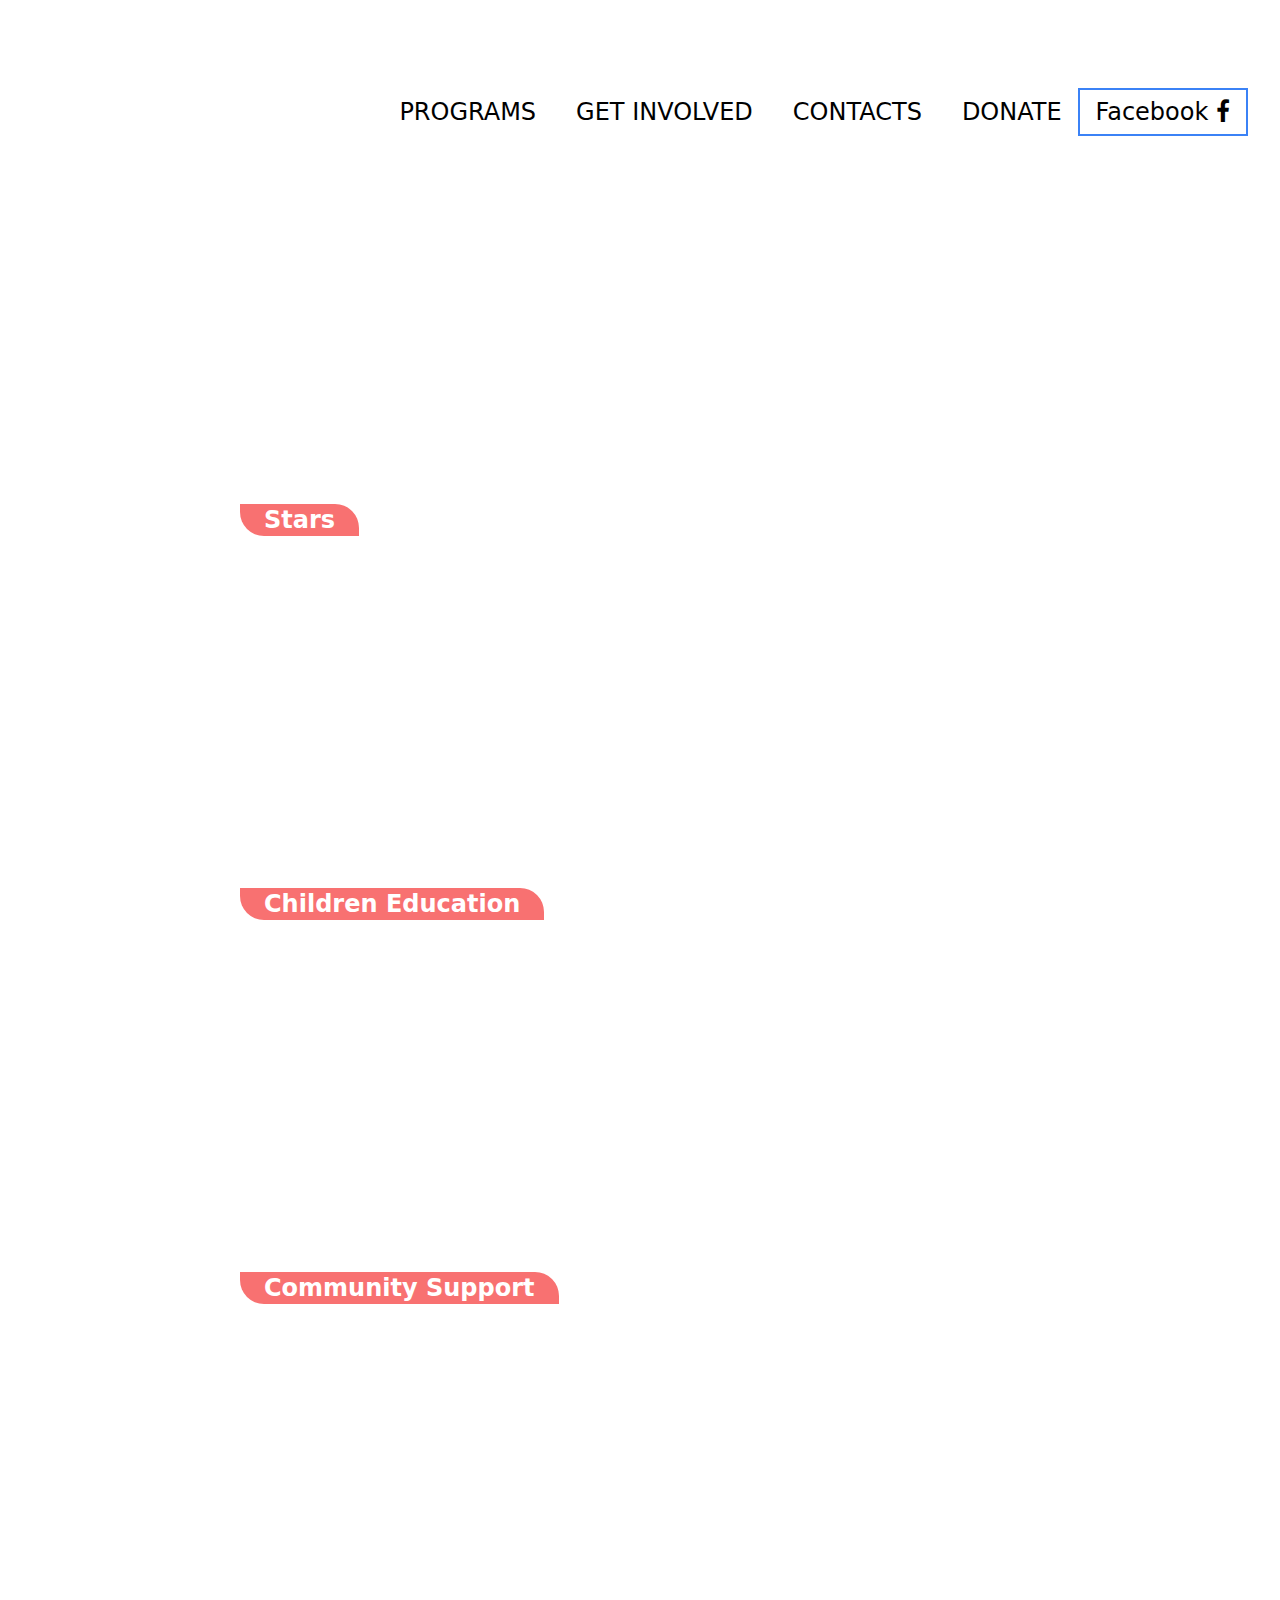
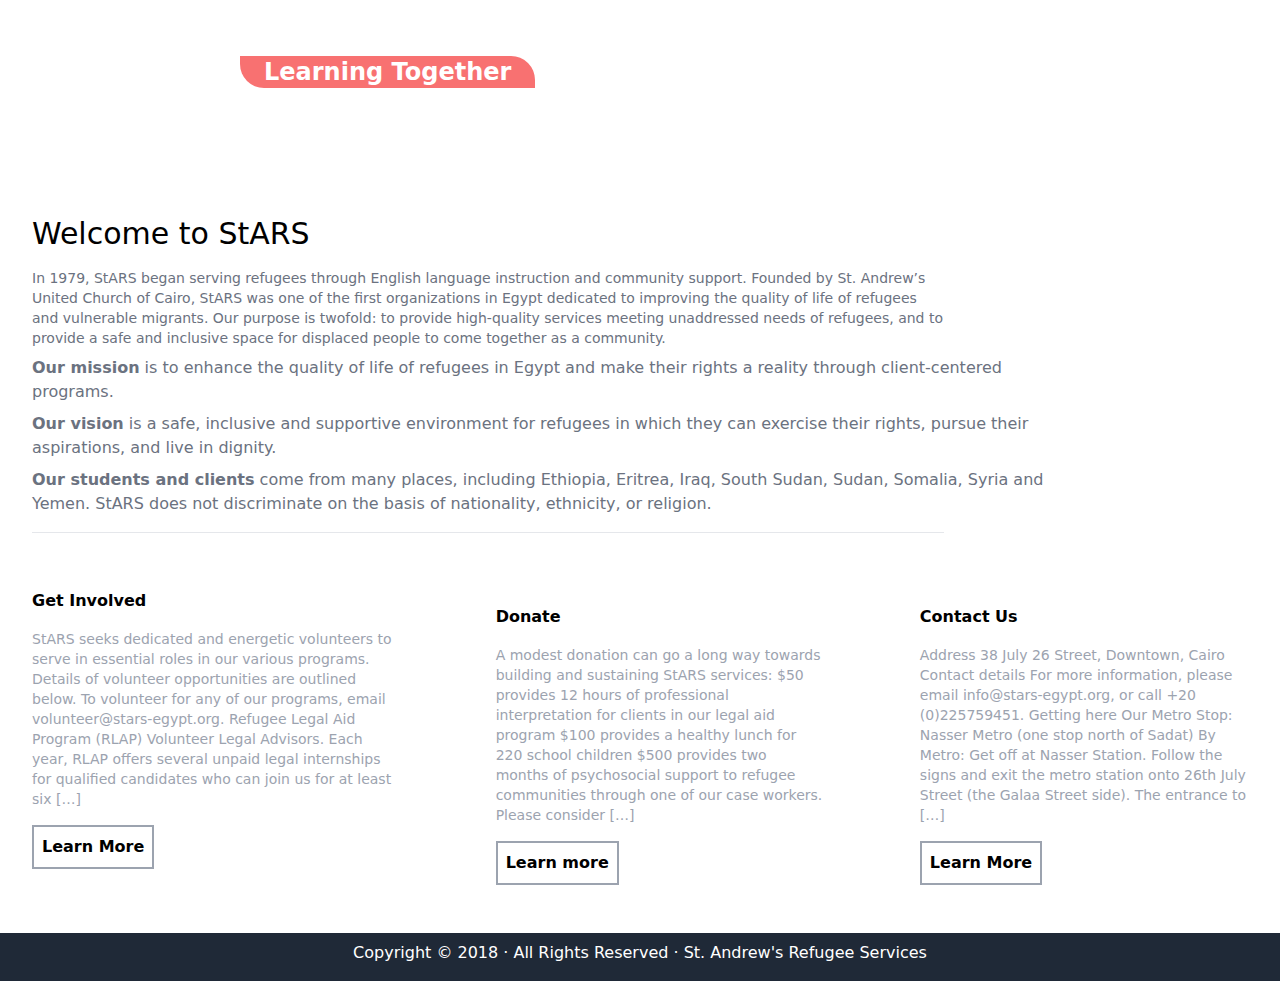
==== index.html @ f53cae38 "anotherone2" ====
<!doctype html>
    <html lang="en">
      <head>
        <meta charset="utf-8">
        <meta name="viewport" content="width=device-width, initial-scale=1.0">
        <link rel="stylesheet" type="text/css" href="/styles.css" />
        
        <script src="./index.js"></script>
        
        <title>StARS Egypt</title>
      </head>
      <body data-instant-intensity="all" class="primo-page">   
        
      <div class="block" id="block-etdwf">
        <div class="primo-component" id="component-etdwf">
          <div><div class="container mt-8 ">
    <div class="flex text-2xl">
    <img class="h-32" src="http://stars-egypt.org/wp-content/uploads/2017/05/stars-egypt-logo@2x.png" alt="">
        <div class="flex flex-col ml-auto pt-16 uppercase">
           <a href="">Programs</a> 
            <div class="invisible">
            <p class="hover:visible">
                hello
            </p>
            </div>
        </div>
           <div class="flex pt-16">
                <a href="" class="ml-10 uppercase">Get Involved</a>
                <a href="" class="ml-10 uppercase">Contacts</a>
                <a href="" class="ml-10 uppercase">Donate</a>
                <div class="" id="icons">
                <a class=" ml-4 border-2 px-4 py-2 border-blue-500 hover:bg-blue-500 hover:text-white" href="">Facebook 
              <i class="fa fa-facebook"></i>
              </a>
            </div>
            </div>
    </div>
</div>

<link rel="stylesheet" href="https://cdnjs.cloudflare.com/ajax/libs/font-awesome/4.7.0/css/font-awesome.min.css">
</div>
          
        </div>
        
      </div>
      
      <div class="block" id="block-lepad">
        <div class="primo-component" id="component-lepad">
          <div>
          <div class="text-white mx-12 my-12 rounded-3xl">
            <div class="container relative z-0 pt-2"> 
                <div class="glider">
                    <div class="w-auto">
                      <div class="flex relative">
                          <div class="w-10/12 h-96 bg-cover mx-16  bg-center mr-3" alt="" style="background-image: url(http://stars-egypt.org/wp-content/uploads/2017/05/Capture-1024x536.png);
                          border-radius: 1.5rem;">
                             <span class=" font-bold text-2xl bg-red-400 px-6  rounded-bl-3xl rounded-tr-3xl absolute top-72 left-40">Stars</span>
                          </div>
                          </div>
                  </div>
                    <div class="w-auto">
                      <div class="flex relative">
                          <div class="w-10/12 h-96 bg-cover mx-16  bg-center mr-3" alt="" style="background-image: url(http://stars-egypt.org/wp-content/uploads/2013/05/DSC_0095-1024x682.jpg);
                          border-radius: 1.5rem;">
                             <span class=" font-bold text-2xl bg-red-400 px-6  rounded-bl-3xl rounded-tr-3xl absolute top-72 left-40">Children Education</span>
                          </div>
                          </div>
                  </div>
                    <div class="w-auto">
                      <div class="flex relative">
                          <div class="w-10/12 h-96 bg-cover mx-16  bg-center mr-3" alt="" style="background-image: url(http://stars-egypt.org/wp-content/uploads/2013/05/DSC_0086-1024x682.jpg);
                          border-radius: 1.5rem;">
                             <span class=" font-bold text-2xl bg-red-400 px-6  rounded-bl-3xl rounded-tr-3xl absolute top-72 left-40">Community Support</span>
                          </div>
                          </div>
                  </div>
                    <div class="w-auto">
                      <div class="flex relative">
                          <div class="w-10/12 h-96 bg-cover mx-16  bg-center mr-3" alt="" style="background-image: url(http://stars-egypt.org/wp-content/uploads/2013/05/DSC_0145-1024x682.jpg);
                          border-radius: 1.5rem;">
                             <span class=" font-bold text-2xl bg-red-400 px-6  rounded-bl-3xl rounded-tr-3xl absolute top-72 left-40">Learning Together</span>
                          </div>
                          </div>
                  </div>
                  
                </div>
                <div class="flex container relatieve z-10">
                    <button aria-label="Next" class="next text-3xl absolute focus:outline-none bottom-32 right-64  text-white  transition-colors duration-200">
                    <i class=" fa fa-angle-right fa-2x animate-pulse"></i>
                    </button>
                    <button aria-label="Previous" class="prev focus:outline-none bottom-32 left-32 text-3xl text-white absolute  transition-colors duration-200">
                        <i class=" fa fa-angle-left fa-2x animate-pulse	"></i>
                    </button>
                </div>
            </div>
          </div>
          <link rel="stylesheet" href="https://cdnjs.cloudflare.com/ajax/libs/glider-js/1.7.3/glider.min.css" integrity="sha512-YM6sLXVMZqkCspZoZeIPGXrhD9wxlxEF7MzniuvegURqrTGV2xTfqq1v9FJnczH+5OGFl5V78RgHZGaK34ylVg==" crossorigin="anonymous" />
          <link rel="stylesheet" href="https://cdnjs.cloudflare.com/ajax/libs/font-awesome/4.7.0/css/font-awesome.min.css">
</div>
          <script type="module">
        const primo = {
          id: 'lepad',
          data: {"items":[{"image":{"alt":"","url":"http://stars-egypt.org/wp-content/uploads/2017/05/Capture-1024x536.png","size":null},"title":"Stars"},{"image":{"alt":"","url":"http://stars-egypt.org/wp-content/uploads/2013/05/DSC_0095-1024x682.jpg","size":null},"title":"Children Education"},{"image":{"alt":"","url":"http://stars-egypt.org/wp-content/uploads/2013/05/DSC_0086-1024x682.jpg","size":null},"title":"Community Support"},{"image":{"alt":"","url":"http://stars-egypt.org/wp-content/uploads/2013/05/DSC_0145-1024x682.jpg","size":null},"title":"Learning Together"}]},
          fields: [{"id":"cgift","key":"items","type":"repeater","label":"Itesm","value":[{"image":{"alt":"","url":"http://stars-egypt.org/wp-content/uploads/2017/05/Capture-1024x536.png","size":null},"title":"Stars"},{"image":{"alt":"","url":"http://stars-egypt.org/wp-content/uploads/2013/05/DSC_0095-1024x682.jpg","size":null},"title":"Children Education"},{"image":{"alt":"","url":"http://stars-egypt.org/wp-content/uploads/2013/05/DSC_0086-1024x682.jpg","size":null},"title":"Community Support"},{"image":{"alt":"","url":"http://stars-egypt.org/wp-content/uploads/2013/05/DSC_0145-1024x682.jpg","size":null},"title":"Learning Together"}],"fields":[{"id":"teixi","key":"image","type":"image","label":"images","value":""},{"id":"wlcau","key":"title","type":"text","label":"letitle","value":""}]}]
        }
        import Glider from 'https://cdn.skypack.dev/glider-js'

new Glider(document.querySelector('.glider'), {
  slidesToShow: 1,
  dots: '#dots',
  draggable: true,
  rewind: true,
  arrows: {
    prev: '.prev',
    next: '.next'
  }
});</script>
        </div>
        
      </div>
      
      <div class="block" id="block-ewwnh">
        <div class="primo-component" id="component-ewwnh">
          <div><div class="container pt-4 pb-6">
    <div class="">
        <h1 class="text-3xl">Welcome to StARS</h1>
    </div>
    <div class="w-9/12 pt-4">
        <p class="text-sm text-gray-500">In 1979, StARS began serving refugees through English language instruction and community support. Founded by St. Andrew’s United Church of Cairo, StARS was one of the first organizations in Egypt dedicated to improving the quality of life of refugees and vulnerable migrants. Our purpose is twofold: to provide high-quality services meeting unaddressed needs of refugees, and to provide a safe and inclusive space for displaced people to come together as a community.</p>
    </div>
    <div class="pt-2">
        <p class="text-gray-500 w-10/12"> <b>Our mission</b> is to enhance the quality of life of refugees in Egypt and make their rights a reality through client-centered programs. </p>
    </div>
    <div class="pt-2">
        <p class="text-gray-500 w-10/12"> <b>Our vision</b> is a safe, inclusive and supportive environment for refugees in which they can exercise their rights, pursue their aspirations, and live in dignity. </p>
    </div>
    <div class="pt-2">
        <p class="text-gray-500 w-10/12"> <b>Our students and clients</b> come from many places, including Ethiopia, Eritrea, Iraq, South Sudan, Sudan, Somalia, Syria and Yemen. StARS does not discriminate on the basis of nationality, ethnicity, or religion. </p>
    </div>
    <div class="pt-4">
            <hr class="w-9/12 ">
    </div>
</div></div>
          
        </div>
        
      </div>
      
      <div class="block" id="block-xamcc">
        <div class="primo-component" id="component-xamcc">
          <div><div class="container space-x-24 space-y-4 w-full pt-4 flex pb-12">
<div class="flex flex-col">
      <div class="">
        <img class="rounded-3xl" src="http://stars-egypt.org/wp-content/uploads/2013/05/DSC_0151-640x320.jpg" alt="">
    </div>
    <div class="py-4">
        <h2 class="font-bold">Get Involved</h2>
    </div>
    <div class="text-gray-400 text-sm">
        <p class=""><p>StARS seeks dedicated and energetic volunteers to serve in essential roles in our various programs. Details of volunteer opportunities are outlined below. To volunteer for any of our programs, email volunteer@stars-egypt.org. Refugee Legal Aid Program (RLAP) Volunteer Legal Advisors. Each year, RLAP offers several unpaid legal internships for qualified candidates who can join us for at least six […]</p></p>
    </div>
    <div class="pt-4">
            <button class="border-2 py-2 px-2 rounded-1xl border-gray-400 font-bold">Learn More</button>
    </div>
</div>
  
<div class="flex flex-col">
      <div class="">
        <img class="rounded-3xl" src="http://stars-egypt.org/wp-content/uploads/2013/05/DSC_0048-640x320.jpg" alt="">
    </div>
    <div class="py-4">
        <h2 class="font-bold">Donate</h2>
    </div>
    <div class="text-gray-400 text-sm">
        <p class=""><p>A modest donation can go a long way towards building and sustaining StARS services: $50 provides 12 hours of professional interpretation for clients in our legal aid program $100 provides a healthy lunch for 220 school children $500 provides two months of psychosocial support to refugee communities through one of our case workers. Please consider […]</p></p>
    </div>
    <div class="pt-4">
            <button class="border-2 py-2 px-2 rounded-1xl border-gray-400 font-bold">Learn more</button>
    </div>
</div>
  
<div class="flex flex-col">
      <div class="">
        <img class="rounded-3xl" src="http://stars-egypt.org/wp-content/uploads/2013/05/DSC_0145-640x320.jpg" alt="">
    </div>
    <div class="py-4">
        <h2 class="font-bold">Contact Us</h2>
    </div>
    <div class="text-gray-400 text-sm">
        <p class=""><p>Address 38 July 26 Street, Downtown, Cairo Contact details For more information, please email info@stars-egypt.org, or call +20 (0)225759451. Getting here Our Metro Stop: Nasser Metro (one stop north of Sadat) By Metro: Get off at Nasser Station. Follow the signs and exit the metro station onto 26th July Street (the Galaa Street side). The entrance to […]</p></p>
    </div>
    <div class="pt-4">
            <button class="border-2 py-2 px-2 rounded-1xl border-gray-400 font-bold">Learn More</button>
    </div>
</div>
  
</div></div>
          
        </div>
        
      </div>
      
      <div class="block" id="block-nuvec">
        <div class="primo-component" id="component-nuvec">
          <div><div class="bg-gray-800 w-full h-12">
    <p class="text-center text-white pt-2">Copyright © 2018 · All Rights Reserved · St. Andrew's Refugee Services</p>
</div></div>
          
        </div>
        
      </div>
      
        
        
        <script src="https://cdnjs.cloudflare.com/ajax/libs/instant.page/5.1.0/instantpage.js" integrity="sha256-DdSiNPR71ROAVMqT6NiHagLAtZv9EHeByYuVxygZM5g=" crossorigin="anonymous"></script>
      </body>
    </html>
---- styles.css ----
/*! tailwindcss v2.0.3 | MIT License | https://tailwindcss.com */

/*! modern-normalize v1.0.0 | MIT License | https://github.com/sindresorhus/modern-normalize */

/*
Document
========
*/

/**
Use a better box model (opinionated).
*/

*,
*::before,
*::after {
  box-sizing: border-box;
}

/**
Use a more readable tab size (opinionated).
*/

:root {
  -moz-tab-size: 4;
  -o-tab-size: 4;
     tab-size: 4;
}

/**
1. Correct the line height in all browsers.
2. Prevent adjustments of font size after orientation changes in iOS.
*/

html {
  line-height: 1.15; /* 1 */
  -webkit-text-size-adjust: 100%; /* 2 */
}

/*
Sections
========
*/

/**
Remove the margin in all browsers.
*/

body {
  margin: 0;
}

/**
Improve consistency of default fonts in all browsers. (https://github.com/sindresorhus/modern-normalize/issues/3)
*/

body {
  font-family:
		system-ui, -apple-system, Segoe UI, Roboto, Ubuntu, Cantarell, Noto Sans, sans-serif, 
		'Segoe UI',
		Roboto,
		Helvetica,
		Arial,
		sans-serif,
		'Apple Color Emoji',
		'Segoe UI Emoji';
}

/*
Grouping content
================
*/

/**
1. Add the correct height in Firefox.
2. Correct the inheritance of border color in Firefox. (https://bugzilla.mozilla.org/show_bug.cgi?id=190655)
*/

hr {
  height: 0; /* 1 */
  color: inherit; /* 2 */
}

/*
Text-level semantics
====================
*/

/**
Add the correct text decoration in Chrome, Edge, and Safari.
*/

abbr[title] {
  -webkit-text-decoration: underline dotted;
          text-decoration: underline dotted;
}

/**
Add the correct font weight in Edge and Safari.
*/

b,
strong {
  font-weight: bolder;
}

/**
1. Improve consistency of default fonts in all browsers. (https://github.com/sindresorhus/modern-normalize/issues/3)
2. Correct the odd 'em' font sizing in all browsers.
*/

code,
kbd,
samp,
pre {
  font-family:
		ui-monospace,
		SFMono-Regular,
		Consolas,
		'Liberation Mono',
		Menlo,
		monospace; /* 1 */
  font-size: 1em; /* 2 */
}

/**
Add the correct font size in all browsers.
*/

small {
  font-size: 80%;
}

/**
Prevent 'sub' and 'sup' elements from affecting the line height in all browsers.
*/

sub,
sup {
  font-size: 75%;
  line-height: 0;
  position: relative;
  vertical-align: baseline;
}

sub {
  bottom: -0.25em;
}

sup {
  top: -0.5em;
}

/*
Tabular data
============
*/

/**
1. Remove text indentation from table contents in Chrome and Safari. (https://bugs.chromium.org/p/chromium/issues/detail?id=999088, https://bugs.webkit.org/show_bug.cgi?id=201297)
2. Correct table border color inheritance in all Chrome and Safari. (https://bugs.chromium.org/p/chromium/issues/detail?id=935729, https://bugs.webkit.org/show_bug.cgi?id=195016)
*/

table {
  text-indent: 0; /* 1 */
  border-color: inherit; /* 2 */
}

/*
Forms
=====
*/

/**
1. Change the font styles in all browsers.
2. Remove the margin in Firefox and Safari.
*/

button,
input,
optgroup,
select,
textarea {
  font-family: inherit; /* 1 */
  font-size: 100%; /* 1 */
  line-height: 1.15; /* 1 */
  margin: 0; /* 2 */
}

/**
Remove the inheritance of text transform in Edge and Firefox.
1. Remove the inheritance of text transform in Firefox.
*/

button,
select { /* 1 */
  text-transform: none;
}

/**
Correct the inability to style clickable types in iOS and Safari.
*/

button {
  -webkit-appearance: button;
}

/**
Remove the inner border and padding in Firefox.
*/

/**
Restore the focus styles unset by the previous rule.
*/

/**
Remove the additional ':invalid' styles in Firefox.
See: https://github.com/mozilla/gecko-dev/blob/2f9eacd9d3d995c937b4251a5557d95d494c9be1/layout/style/res/forms.css#L728-L737
*/

/**
Remove the padding so developers are not caught out when they zero out 'fieldset' elements in all browsers.
*/

legend {
  padding: 0;
}

/**
Add the correct vertical alignment in Chrome and Firefox.
*/

progress {
  vertical-align: baseline;
}

/**
Correct the cursor style of increment and decrement buttons in Safari.
*/

/**
1. Correct the odd appearance in Chrome and Safari.
2. Correct the outline style in Safari.
*/

/**
Remove the inner padding in Chrome and Safari on macOS.
*/

/**
1. Correct the inability to style clickable types in iOS and Safari.
2. Change font properties to 'inherit' in Safari.
*/

/*
Interactive
===========
*/

/*
Add the correct display in Chrome and Safari.
*/

summary {
  display: list-item;
}

/**
 * Manually forked from SUIT CSS Base: https://github.com/suitcss/base
 * A thin layer on top of normalize.css that provides a starting point more
 * suitable for web applications.
 */

/**
 * Removes the default spacing and border for appropriate elements.
 */

blockquote,
dl,
dd,
h1,
h2,
h3,
h4,
h5,
h6,
hr,
figure,
p,
pre {
  margin: 0;
}

button {
  background-color: transparent;
  background-image: none;
}

/**
 * Work around a Firefox/IE bug where the transparent `button` background
 * results in a loss of the default `button` focus styles.
 */

button:focus {
  outline: 1px dotted;
  outline: 5px auto -webkit-focus-ring-color;
}

fieldset {
  margin: 0;
  padding: 0;
}

ol,
ul {
  list-style: none;
  margin: 0;
  padding: 0;
}

/**
 * Tailwind custom reset styles
 */

/**
 * 1. Use the user's configured `sans` font-family (with Tailwind's default
 *    sans-serif font stack as a fallback) as a sane default.
 * 2. Use Tailwind's default "normal" line-height so the user isn't forced
 *    to override it to ensure consistency even when using the default theme.
 */

html {
  font-family: ui-sans-serif, system-ui, -apple-system, Segoe UI, Roboto, Ubuntu, Cantarell, Noto Sans, sans-serif, BlinkMacSystemFont, "Segoe UI", Roboto, "Helvetica Neue", Arial, "Noto Sans", sans-serif, "Apple Color Emoji", "Segoe UI Emoji", "Segoe UI Symbol", "Noto Color Emoji"; /* 1 */
  line-height: 1.5; /* 2 */
}

/**
 * Inherit font-family and line-height from `html` so users can set them as
 * a class directly on the `html` element.
 */

body {
  font-family: inherit;
  line-height: inherit;
}

/**
 * 1. Prevent padding and border from affecting element width.
 *
 *    We used to set this in the html element and inherit from
 *    the parent element for everything else. This caused issues
 *    in shadow-dom-enhanced elements like <details> where the content
 *    is wrapped by a div with box-sizing set to `content-box`.
 *
 *    https://github.com/mozdevs/cssremedy/issues/4
 *
 *
 * 2. Allow adding a border to an element by just adding a border-width.
 *
 *    By default, the way the browser specifies that an element should have no
 *    border is by setting it's border-style to `none` in the user-agent
 *    stylesheet.
 *
 *    In order to easily add borders to elements by just setting the `border-width`
 *    property, we change the default border-style for all elements to `solid`, and
 *    use border-width to hide them instead. This way our `border` utilities only
 *    need to set the `border-width` property instead of the entire `border`
 *    shorthand, making our border utilities much more straightforward to compose.
 *
 *    https://github.com/tailwindcss/tailwindcss/pull/116
 */

*,
::before,
::after {
  box-sizing: border-box; /* 1 */
  border-width: 0; /* 2 */
  border-style: solid; /* 2 */
  border-color: #e5e7eb; /* 2 */
}

/*
 * Ensure horizontal rules are visible by default
 */

hr {
  border-top-width: 1px;
}

/**
 * Undo the `border-style: none` reset that Normalize applies to images so that
 * our `border-{width}` utilities have the expected effect.
 *
 * The Normalize reset is unnecessary for us since we default the border-width
 * to 0 on all elements.
 *
 * https://github.com/tailwindcss/tailwindcss/issues/362
 */

img {
  border-style: solid;
}

textarea {
  resize: vertical;
}

input::-moz-placeholder, textarea::-moz-placeholder {
  opacity: 1;
  color: #9ca3af;
}

input:-ms-input-placeholder, textarea:-ms-input-placeholder {
  opacity: 1;
  color: #9ca3af;
}

input::placeholder,
textarea::placeholder {
  opacity: 1;
  color: #9ca3af;
}

button {
  cursor: pointer;
}

table {
  border-collapse: collapse;
}

h1,
h2,
h3,
h4,
h5,
h6 {
  font-size: inherit;
  font-weight: inherit;
}

/**
 * Reset links to optimize for opt-in styling instead of
 * opt-out.
 */

a {
  color: inherit;
  text-decoration: inherit;
}

/**
 * Reset form element properties that are easy to forget to
 * style explicitly so you don't inadvertently introduce
 * styles that deviate from your design system. These styles
 * supplement a partial reset that is already applied by
 * normalize.css.
 */

button,
input,
optgroup,
select,
textarea {
  padding: 0;
  line-height: inherit;
  color: inherit;
}

/**
 * Use the configured 'mono' font family for elements that
 * are expected to be rendered with a monospace font, falling
 * back to the system monospace stack if there is no configured
 * 'mono' font family.
 */

pre,
code,
kbd,
samp {
  font-family: ui-monospace, SFMono-Regular, Menlo, Monaco, Consolas, "Liberation Mono", "Courier New", monospace;
}

/**
 * Make replaced elements `display: block` by default as that's
 * the behavior you want almost all of the time. Inspired by
 * CSS Remedy, with `svg` added as well.
 *
 * https://github.com/mozdevs/cssremedy/issues/14
 */

img,
svg,
video,
canvas,
audio,
iframe,
embed,
object {
  display: block;
  vertical-align: middle;
}

/**
 * Constrain images and videos to the parent width and preserve
 * their instrinsic aspect ratio.
 *
 * https://github.com/mozdevs/cssremedy/issues/14
 */

img,
video {
  max-width: 100%;
  height: auto;
}

.container {
  width: 100%;
  margin-right: auto;
  margin-left: auto;
  padding-right: 2rem;
  padding-left: 2rem;
}

@media (min-width: 640px) {
  .container {
    max-width: 640px;
  }
}

@media (min-width: 768px) {
  .container {
    max-width: 768px;
  }
}

@media (min-width: 1024px) {
  .container {
    max-width: 1024px;
  }
}

@media (min-width: 1280px) {
  .container {
    max-width: 1280px;
  }
}

@media (min-width: 1536px) {
  .container {
    max-width: 1536px;
  }
}

.space-y-4 > :not([hidden]) ~ :not([hidden]) {
  --tw-space-y-reverse: 0;
  margin-top: calc(1rem * calc(1 - var(--tw-space-y-reverse)));
  margin-bottom: calc(1rem * var(--tw-space-y-reverse));
}

.space-x-24 > :not([hidden]) ~ :not([hidden]) {
  --tw-space-x-reverse: 0;
  margin-right: calc(6rem * var(--tw-space-x-reverse));
  margin-left: calc(6rem * calc(1 - var(--tw-space-x-reverse)));
}

.bg-gray-800 {
  --tw-bg-opacity: 1;
  background-color: rgba(31, 41, 55, var(--tw-bg-opacity));
}

.bg-red-400 {
  --tw-bg-opacity: 1;
  background-color: rgba(248, 113, 113, var(--tw-bg-opacity));
}

.bg-red-700 {
  --tw-bg-opacity: 1;
  background-color: rgba(185, 28, 28, var(--tw-bg-opacity));
}

.hover\:bg-red-300:hover {
  --tw-bg-opacity: 1;
  background-color: rgba(252, 165, 165, var(--tw-bg-opacity));
}

.hover\:bg-blue-500:hover {
  --tw-bg-opacity: 1;
  background-color: rgba(59, 130, 246, var(--tw-bg-opacity));
}

.bg-center {
  background-position: center;
}

.bg-cover {
  background-size: cover;
}

.border-gray-400 {
  --tw-border-opacity: 1;
  border-color: rgba(156, 163, 175, var(--tw-border-opacity));
}

.border-red-300 {
  --tw-border-opacity: 1;
  border-color: rgba(252, 165, 165, var(--tw-border-opacity));
}

.border-blue-500 {
  --tw-border-opacity: 1;
  border-color: rgba(59, 130, 246, var(--tw-border-opacity));
}

.rounded-3xl {
  border-radius: 1.5rem;
}

.rounded-full {
  border-radius: 9999px;
}

.rounded-tr-3xl {
  border-top-right-radius: 1.5rem;
}

.rounded-bl-3xl {
  border-bottom-left-radius: 1.5rem;
}

.border-2 {
  border-width: 2px;
}

.flex {
  display: flex;
}

.table {
  display: table;
}

.flex-col {
  flex-direction: column;
}

.justify-end {
  justify-content: flex-end;
}

.font-medium {
  font-weight: 500;
}

.font-semibold {
  font-weight: 600;
}

.font-bold {
  font-weight: 700;
}

.h-6 {
  height: 1.5rem;
}

.h-12 {
  height: 3rem;
}

.h-32 {
  height: 8rem;
}

.h-96 {
  height: 24rem;
}

.text-xs {
  font-size: 0.75rem;
  line-height: 1rem;
}

.text-sm {
  font-size: 0.875rem;
  line-height: 1.25rem;
}

.text-xl {
  font-size: 1.25rem;
  line-height: 1.75rem;
}

.text-2xl {
  font-size: 1.5rem;
  line-height: 2rem;
}

.text-3xl {
  font-size: 1.875rem;
  line-height: 2.25rem;
}

.my-6 {
  margin-top: 1.5rem;
  margin-bottom: 1.5rem;
}

.my-12 {
  margin-top: 3rem;
  margin-bottom: 3rem;
}

.mx-12 {
  margin-left: 3rem;
  margin-right: 3rem;
}

.mx-16 {
  margin-left: 4rem;
  margin-right: 4rem;
}

.mr-3 {
  margin-right: 0.75rem;
}

.ml-4 {
  margin-left: 1rem;
}

.mt-8 {
  margin-top: 2rem;
}

.ml-10 {
  margin-left: 2.5rem;
}

.ml-auto {
  margin-left: auto;
}

.-mt-8 {
  margin-top: -2rem;
}

.object-cover {
  -o-object-fit: cover;
     object-fit: cover;
}

.object-center {
  -o-object-position: center;
     object-position: center;
}

.focus\:outline-none:focus {
  outline: 2px solid transparent;
  outline-offset: 2px;
}

.p-2 {
  padding: 0.5rem;
}

.py-2 {
  padding-top: 0.5rem;
  padding-bottom: 0.5rem;
}

.px-2 {
  padding-left: 0.5rem;
  padding-right: 0.5rem;
}

.py-4 {
  padding-top: 1rem;
  padding-bottom: 1rem;
}

.px-4 {
  padding-left: 1rem;
  padding-right: 1rem;
}

.px-6 {
  padding-left: 1.5rem;
  padding-right: 1.5rem;
}

.py-12 {
  padding-top: 3rem;
  padding-bottom: 3rem;
}

.pt-2 {
  padding-top: 0.5rem;
}

.pt-4 {
  padding-top: 1rem;
}

.pb-6 {
  padding-bottom: 1.5rem;
}

.pb-12 {
  padding-bottom: 3rem;
}

.pt-16 {
  padding-top: 4rem;
}

.absolute {
  position: absolute;
}

.relative {
  position: relative;
}

.bottom-32 {
  bottom: 8rem;
}

.left-32 {
  left: 8rem;
}

.left-40 {
  left: 10rem;
}

.right-64 {
  right: 16rem;
}

.top-72 {
  top: 18rem;
}

* {
  --tw-shadow: 0 0 rgba(0,0,0,0);
}

* {
  --tw-ring-inset: var(--tw-empty,/*!*/ /*!*/);
  --tw-ring-offset-width: 0px;
  --tw-ring-offset-color: #fff;
  --tw-ring-color: rgba(59, 130, 246, 0.5);
  --tw-ring-offset-shadow: 0 0 rgba(0,0,0,0);
  --tw-ring-shadow: 0 0 rgba(0,0,0,0);
}

.text-center {
  text-align: center;
}

.text-white {
  --tw-text-opacity: 1;
  color: rgba(255, 255, 255, var(--tw-text-opacity));
}

.text-gray-300 {
  --tw-text-opacity: 1;
  color: rgba(209, 213, 219, var(--tw-text-opacity));
}

.text-gray-400 {
  --tw-text-opacity: 1;
  color: rgba(156, 163, 175, var(--tw-text-opacity));
}

.text-gray-500 {
  --tw-text-opacity: 1;
  color: rgba(107, 114, 128, var(--tw-text-opacity));
}

.hover\:text-white:hover {
  --tw-text-opacity: 1;
  color: rgba(255, 255, 255, var(--tw-text-opacity));
}

.uppercase {
  text-transform: uppercase;
}

.invisible {
  visibility: hidden;
}

.w-6 {
  width: 1.5rem;
}

.w-12 {
  width: 3rem;
}

.w-auto {
  width: auto;
}

.w-9\/12 {
  width: 75%;
}

.w-10\/12 {
  width: 83.333333%;
}

.w-full {
  width: 100%;
}

.z-0 {
  z-index: 0;
}

.z-10 {
  z-index: 10;
}

.transition-colors {
  transition-property: background-color, border-color, color, fill, stroke;
  transition-timing-function: cubic-bezier(0.4, 0, 0.2, 1);
  transition-duration: 150ms;
}

.duration-200 {
  transition-duration: 200ms;
}

@-webkit-keyframes spin {
  to {
    transform: rotate(360deg);
  }
}

@keyframes spin {
  to {
    transform: rotate(360deg);
  }
}

@-webkit-keyframes ping {
  75%, 100% {
    transform: scale(2);
    opacity: 0;
  }
}

@keyframes ping {
  75%, 100% {
    transform: scale(2);
    opacity: 0;
  }
}

@-webkit-keyframes pulse {
  50% {
    opacity: .5;
  }
}

@keyframes pulse {
  50% {
    opacity: .5;
  }
}

@-webkit-keyframes bounce {
  0%, 100% {
    transform: translateY(-25%);
    -webkit-animation-timing-function: cubic-bezier(0.8,0,1,1);
            animation-timing-function: cubic-bezier(0.8,0,1,1);
  }

  50% {
    transform: none;
    -webkit-animation-timing-function: cubic-bezier(0,0,0.2,1);
            animation-timing-function: cubic-bezier(0,0,0.2,1);
  }
}

@keyframes bounce {
  0%, 100% {
    transform: translateY(-25%);
    -webkit-animation-timing-function: cubic-bezier(0.8,0,1,1);
            animation-timing-function: cubic-bezier(0.8,0,1,1);
  }

  50% {
    transform: none;
    -webkit-animation-timing-function: cubic-bezier(0,0,0.2,1);
            animation-timing-function: cubic-bezier(0,0,0.2,1);
  }
}

.animate-pulse {
  -webkit-animation: pulse 2s cubic-bezier(0.4, 0, 0.6, 1) infinite;
          animation: pulse 2s cubic-bezier(0.4, 0, 0.6, 1) infinite;
}

/* Default content styles */

.primo-copy {
  width: 100%;
  margin-right: auto;
  margin-left: auto;
  padding-right: 2rem;
  padding-left: 2rem
}

@media (min-width: 640px) {
  .primo-copy {
    max-width: 640px;
  }
}

@media (min-width: 768px) {
  .primo-copy {
    max-width: 768px;
  }
}

@media (min-width: 1024px) {
  .primo-copy {
    max-width: 1024px;
  }
}

@media (min-width: 1280px) {
  .primo-copy {
    max-width: 1280px;
  }
}

@media (min-width: 1536px) {
  .primo-copy {
    max-width: 1536px;
  }
}

.primo-copy {
  font-size: 1.125rem;
  line-height: 1.75rem;
  --tw-text-opacity: 1;
  color: rgba(55, 65, 81, var(--tw-text-opacity));
}

.primo-copy h1 {
    font-weight: 500;
    font-size: 1.875rem;
    line-height: 2.25rem;
  }

.primo-copy h2 {
    font-weight: 500;
    font-size: 1.5rem;
    line-height: 2rem;
  }

.primo-copy ol {
    list-style-type: decimal;
  }

.primo-copy ul {
    list-style-position: inside;
    list-style-type: disc;
  }

.primo-copy ul p {
      display: inline;
    }

.primo-copy ol {
    list-style-position: inside;
    list-style-type: decimal;
  }

.primo-copy a {
    --tw-text-opacity: 1;
    color: rgba(37, 99, 235, var(--tw-text-opacity));
    text-decoration: underline;
  }

.primo-copy blockquote {
    padding: 1.5rem;
    --tw-shadow: 0 4px 6px -1px rgba(0, 0, 0, 0.1), 0 2px 4px -1px rgba(0, 0, 0, 0.06);
    box-shadow: 0 0 rgba(0,0,0,0), 0 0 rgba(0,0,0,0), var(--tw-shadow);
    box-shadow: var(--tw-ring-offset-shadow, 0 0 rgba(0,0,0,0)), var(--tw-ring-shadow, 0 0 rgba(0,0,0,0)), var(--tw-shadow);
  }

.primo-copy mark {
    --tw-bg-opacity: 1;
    background-color: rgba(253, 230, 138, var(--tw-bg-opacity));
    --tw-text-opacity: 1;
    color: rgba(17, 24, 39, var(--tw-text-opacity));
  }

@media (min-width: 1024px) {
    .primo-copy h1 {
      font-size: 3rem;
      line-height: 1;
    }

    .primo-copy h2 {
      font-size: 2.25rem;
      line-height: 2.5rem;
    }
  }

@media (min-width: 640px) {
}

@media (min-width: 768px) {
}

@media (min-width: 1024px) {
}

@media (min-width: 1280px) {
}

@media (min-width: 1536px) {
}
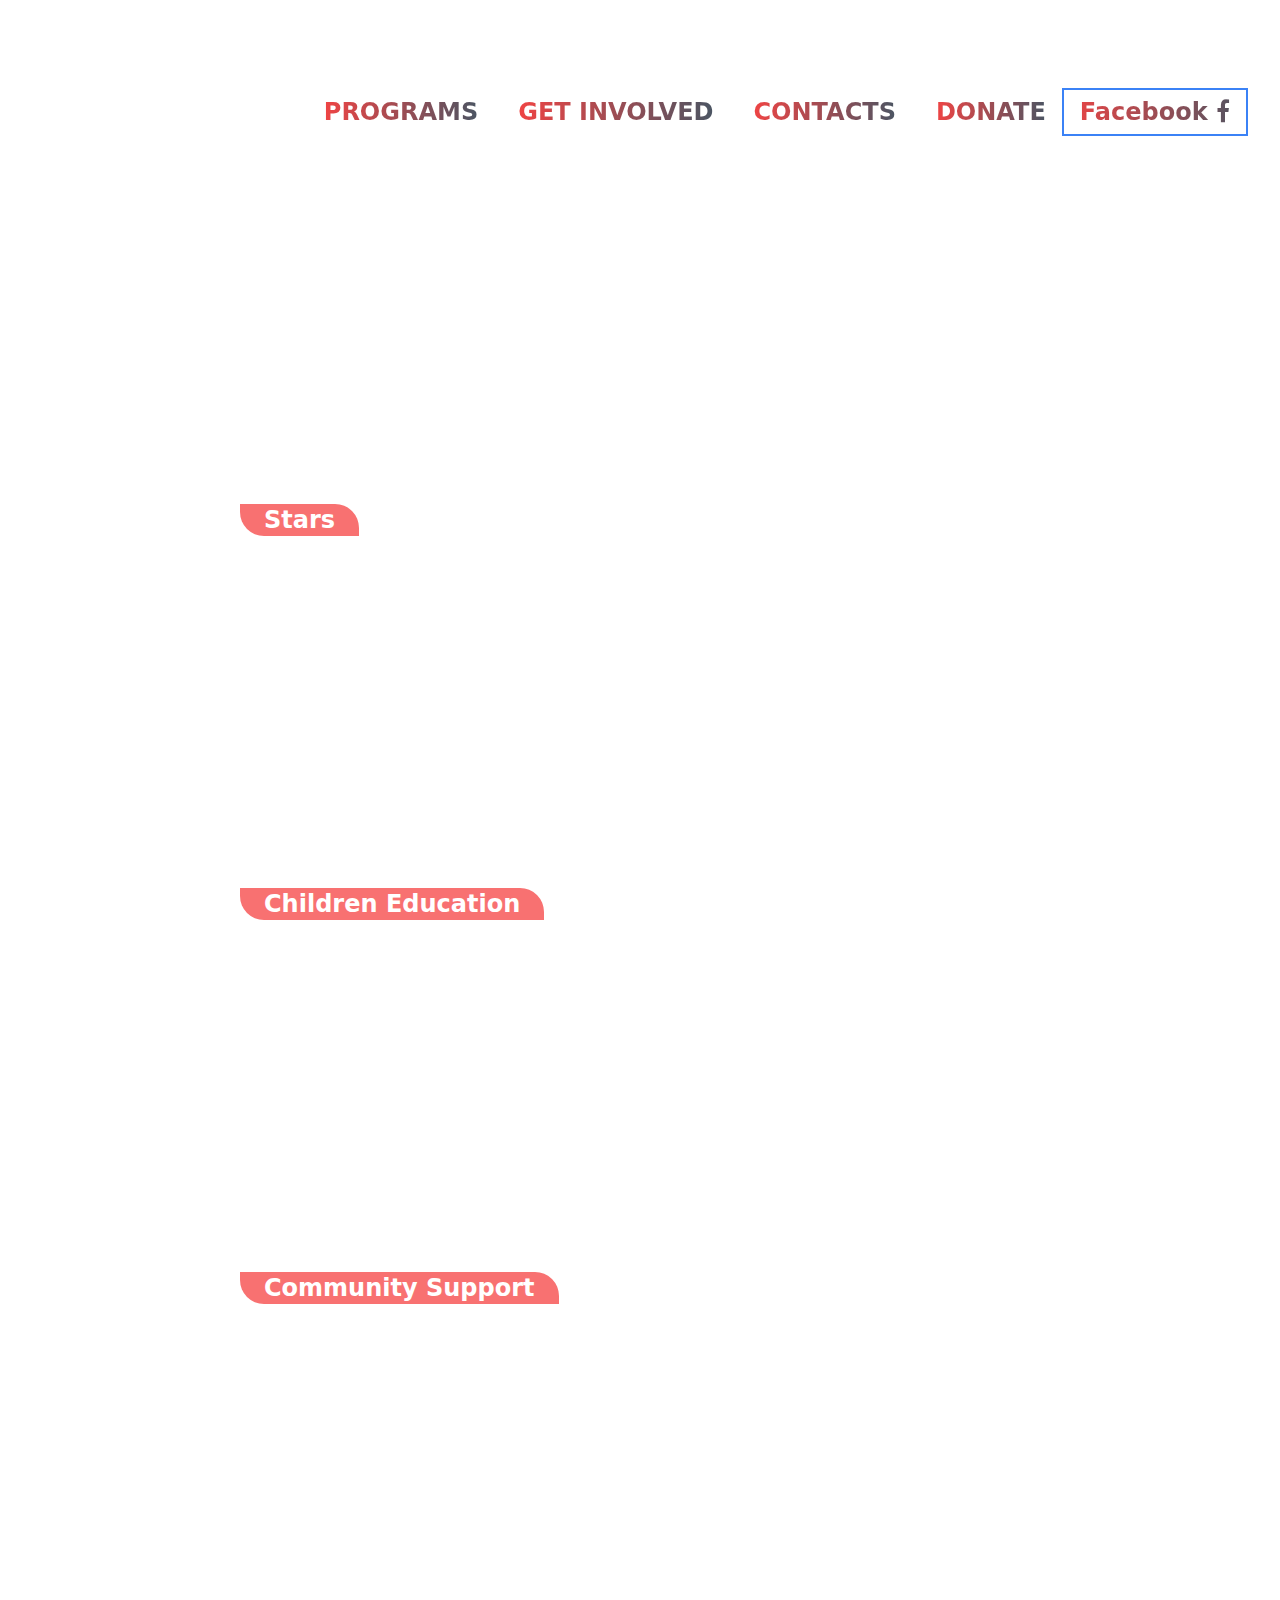
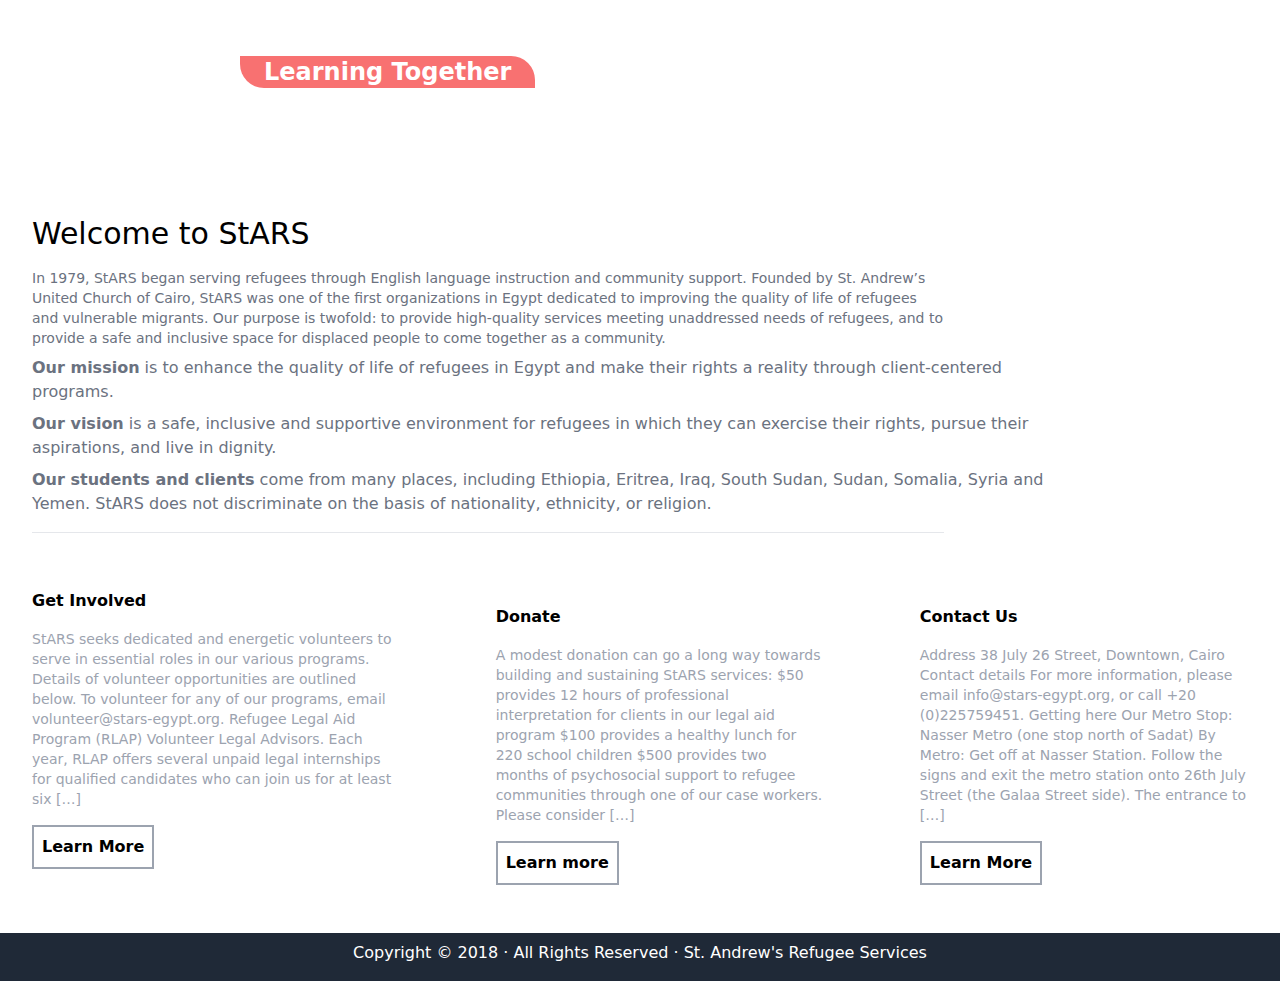
==== commit 69ef7ba2: "small design changes" ====
--- a/index.html
+++ b/index.html
@@ -17,20 +17,21 @@
           <div><div class="container mt-8 ">
     <div class="flex text-2xl">
     <img class="h-32" src="http://stars-egypt.org/wp-content/uploads/2017/05/stars-egypt-logo@2x.png" alt="">
-        <div class="flex flex-col ml-auto pt-16 uppercase">
-           <a href="">Programs</a> 
-            <div class="invisible">
-            <p class="hover:visible">
-                hello
-            </p>
-            </div>
+        <div class="flex flex-col ml-auto pt-16 uppercase dropdown">
+           <a href="" class="bg-clip-text text-transparent bg-gradient-to-r from-red-500 to-gray-600 font-semibold">Programs</a> 
+            <ul class="dropdown-content">
+            <li class="flex "> Education</li>
+            <li class="flex "> Psycho-social Services</li>
+            <li class="flex "> Legal Aid</li>
+            <li class="flex "> Community Outreach</li>
+            </ul>
         </div>
            <div class="flex pt-16">
-                <a href="" class="ml-10 uppercase">Get Involved</a>
-                <a href="" class="ml-10 uppercase">Contacts</a>
-                <a href="" class="ml-10 uppercase">Donate</a>
+                <a href="" class="bg-clip-text text-transparent bg-gradient-to-r from-red-500 to-gray-600 font-semibold ml-10 uppercase">Get Involved</a>
+                <a href="" class="bg-clip-text text-transparent bg-gradient-to-r from-red-500 to-gray-600 font-semibold ml-10 uppercase">Contacts</a>
+                <a href="" class="bg-clip-text text-transparent bg-gradient-to-r from-red-500 to-gray-600 font-semibold ml-10 uppercase">Donate</a>
                 <div class="" id="icons">
-                <a class=" ml-4 border-2 px-4 py-2 border-blue-500 hover:bg-blue-500 hover:text-white" href="">Facebook 
+                <a class=" ml-4 bg-clip-text text-transparent bg-gradient-to-r from-red-500 to-gray-600 font-semibold border-2 px-4 py-2 border-blue-500 hover:bg-blue-500 hover:text-white" href="">Facebook 
               <i class="fa fa-facebook"></i>
               </a>
             </div>
@@ -42,7 +43,22 @@
 </div>
           
         </div>
-        
+        <style type="text/css">#component-etdwf .dropdown {
+    position: relative;
+    display: inline-block;
+  }
+  #component-etdwf .dropdown-content {
+    display: none;
+    position: absolute;
+    background-color: #f9f9f9;
+    width:16rem;
+    box-shadow: 0px 8px 16px 0px rgba(0,0,0,0.2);
+    padding: 12px 16px;
+    z-index: 1;
+  }
+  #component-etdwf .dropdown:hover .dropdown-content {
+    display: block;
+  }</style>
       </div>
       
       <div class="block" id="block-lepad">
--- a/styles.css
+++ b/styles.css
@@ -564,6 +564,11 @@
   margin-left: calc(6rem * calc(1 - var(--tw-space-x-reverse)));
 }
 
+.bg-clip-text {
+  -webkit-background-clip: text;
+          background-clip: text;
+}
+
 .bg-gray-800 {
   --tw-bg-opacity: 1;
   background-color: rgba(31, 41, 55, var(--tw-bg-opacity));
@@ -587,6 +592,19 @@
 .hover\:bg-blue-500:hover {
   --tw-bg-opacity: 1;
   background-color: rgba(59, 130, 246, var(--tw-bg-opacity));
+}
+
+.bg-gradient-to-r {
+  background-image: linear-gradient(to right, var(--tw-gradient-stops));
+}
+
+.from-red-500 {
+  --tw-gradient-from: #ef4444;
+  --tw-gradient-stops: var(--tw-gradient-from), var(--tw-gradient-to, rgba(239, 68, 68, 0));
+}
+
+.to-gray-600 {
+  --tw-gradient-to: #4b5563;
 }
 
 .bg-center {
@@ -859,6 +877,10 @@
   text-align: center;
 }
 
+.text-transparent {
+  color: transparent;
+}
+
 .text-white {
   --tw-text-opacity: 1;
   color: rgba(255, 255, 255, var(--tw-text-opacity));
@@ -886,10 +908,6 @@
 
 .uppercase {
   text-transform: uppercase;
-}
-
-.invisible {
-  visibility: hidden;
 }
 
 .w-6 {
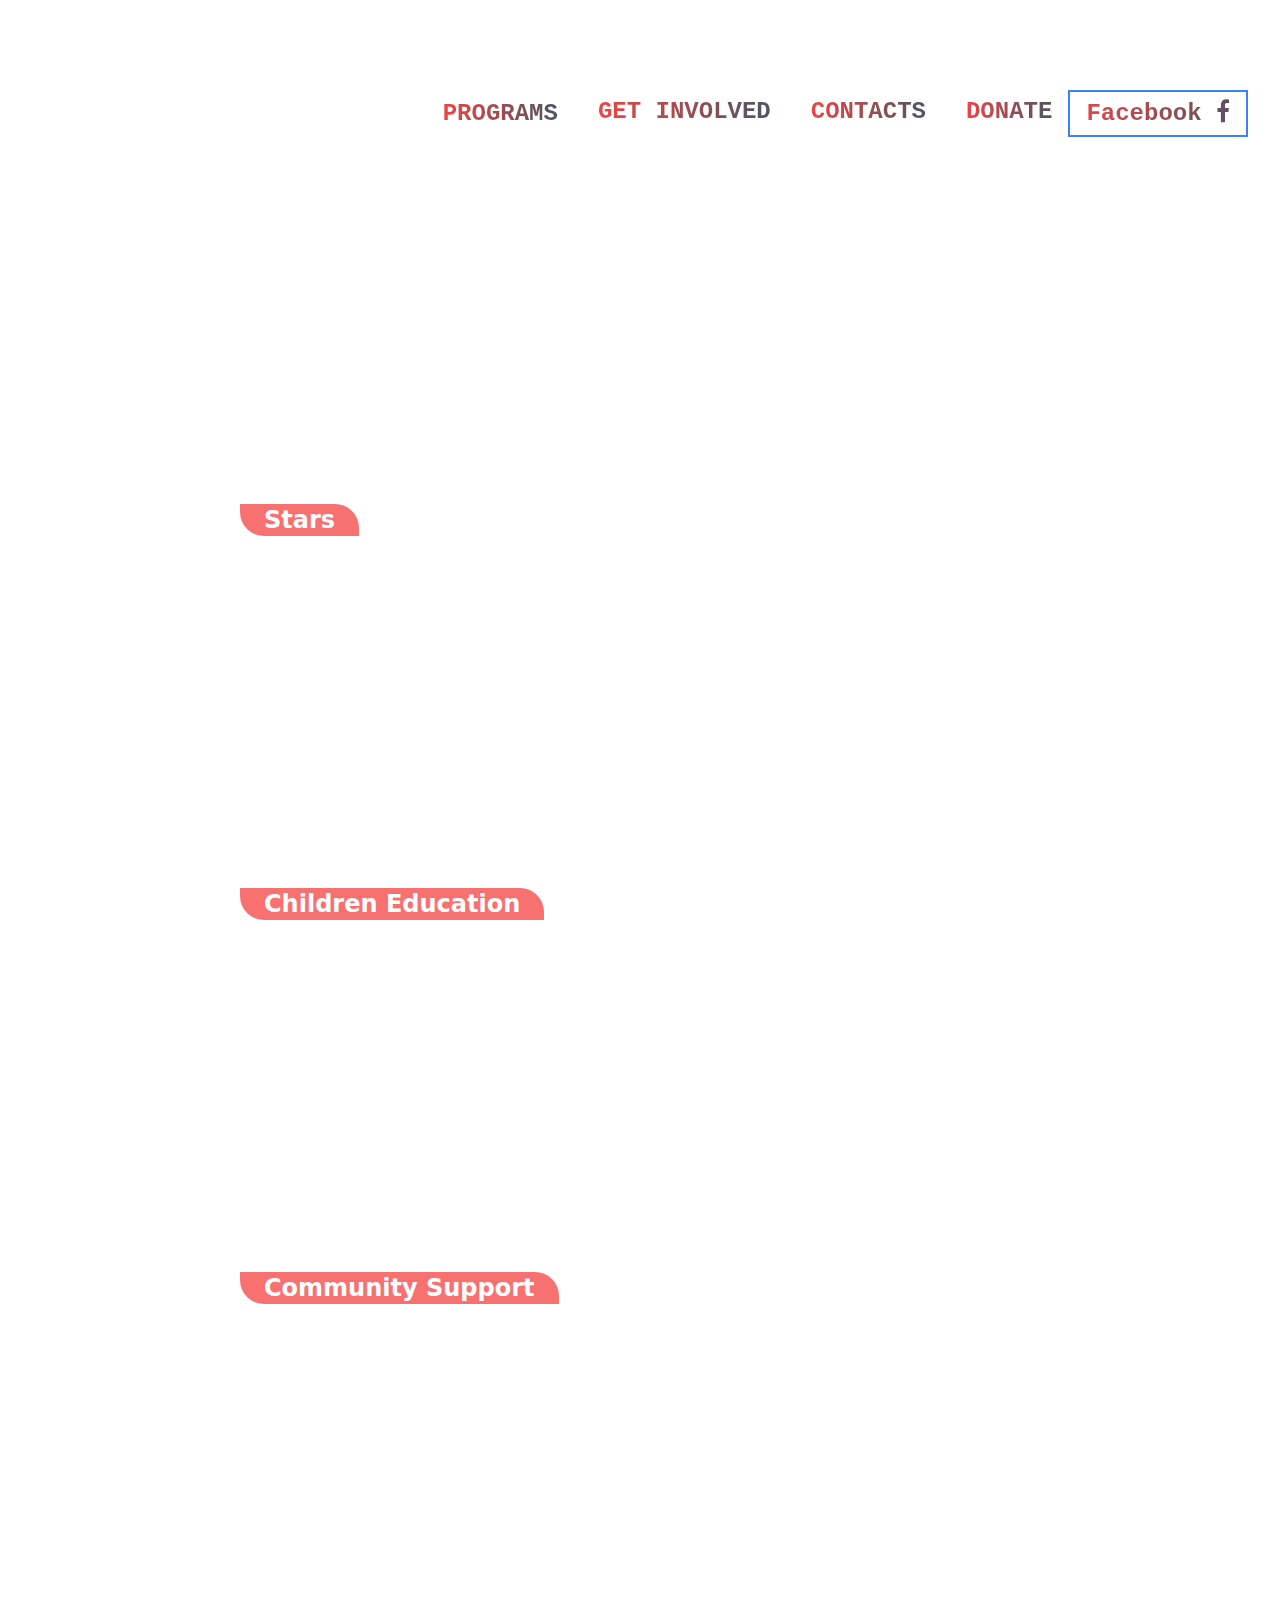
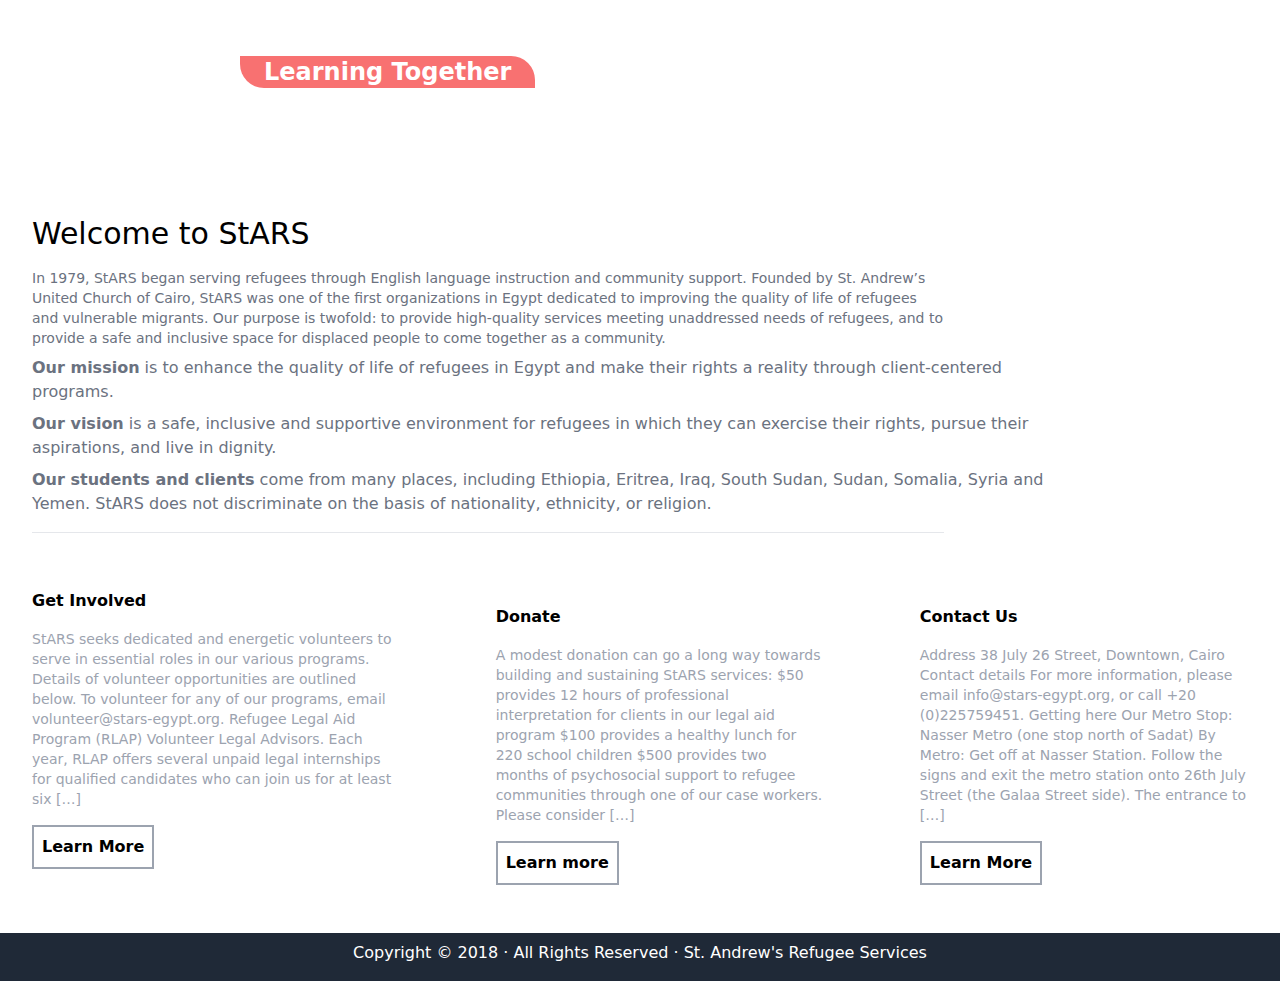
==== commit c37703e2: "small design changes" ====
--- a/index.html
+++ b/index.html
@@ -18,8 +18,8 @@
     <div class="flex text-2xl">
     <img class="h-32" src="http://stars-egypt.org/wp-content/uploads/2017/05/stars-egypt-logo@2x.png" alt="">
         <div class="flex flex-col ml-auto pt-16 uppercase dropdown">
-           <a href="" class="bg-clip-text text-transparent bg-gradient-to-r from-red-500 to-gray-600 font-semibold">Programs</a> 
-            <ul class="dropdown-content">
+           <a href="" class="bg-clip-text text-transparent bg-gradient-to-r from-red-500 to-gray-600 font-semibold font-mono">Programs</a> 
+            <ul class="dropdown-content text-base">
             <li class="flex "> Education</li>
             <li class="flex "> Psycho-social Services</li>
             <li class="flex "> Legal Aid</li>
@@ -27,11 +27,11 @@
             </ul>
         </div>
            <div class="flex pt-16">
-                <a href="" class="bg-clip-text text-transparent bg-gradient-to-r from-red-500 to-gray-600 font-semibold ml-10 uppercase">Get Involved</a>
-                <a href="" class="bg-clip-text text-transparent bg-gradient-to-r from-red-500 to-gray-600 font-semibold ml-10 uppercase">Contacts</a>
-                <a href="" class="bg-clip-text text-transparent bg-gradient-to-r from-red-500 to-gray-600 font-semibold ml-10 uppercase">Donate</a>
+                <a href="" class="bg-clip-text text-transparent bg-gradient-to-r from-red-500 to-gray-600 font-semibold ml-10 uppercase font-mono">Get Involved</a>
+                <a href="" class="bg-clip-text text-transparent bg-gradient-to-r from-red-500 to-gray-600 font-semibold ml-10 uppercase font-mono">Contacts</a>
+                <a href="" class="bg-clip-text text-transparent bg-gradient-to-r from-red-500 to-gray-600 font-semibold ml-10 uppercase font-mono">Donate</a>
                 <div class="" id="icons">
-                <a class=" ml-4 bg-clip-text text-transparent bg-gradient-to-r from-red-500 to-gray-600 font-semibold border-2 px-4 py-2 border-blue-500 hover:bg-blue-500 hover:text-white" href="">Facebook 
+                <a class=" ml-4 font-mono bg-clip-text text-transparent bg-gradient-to-r from-red-500 to-gray-600 font-semibold border-2 px-4 py-2 border-blue-500 hover:bg-blue-500 hover:text-blue-500" href="">Facebook 
               <i class="fa fa-facebook"></i>
               </a>
             </div>
@@ -53,7 +53,6 @@
     background-color: #f9f9f9;
     width:16rem;
     box-shadow: 0px 8px 16px 0px rgba(0,0,0,0.2);
-    padding: 12px 16px;
     z-index: 1;
   }
   #component-etdwf .dropdown:hover .dropdown-content {
@@ -67,45 +66,37 @@
           <div class="text-white mx-12 my-12 rounded-3xl">
             <div class="container relative z-0 pt-2"> 
                 <div class="glider">
-                    <div class="w-auto">
-                      <div class="flex relative">
-                          <div class="w-10/12 h-96 bg-cover mx-16  bg-center mr-3" alt="" style="background-image: url(http://stars-egypt.org/wp-content/uploads/2017/05/Capture-1024x536.png);
+                      <div class="flex relative">
+                          <span class="w-10/12 h-96 bg-cover mx-16  bg-center mr-3" alt="" style="background-image: url(http://stars-egypt.org/wp-content/uploads/2017/05/Capture-1024x536.png);
                           border-radius: 1.5rem;">
                              <span class=" font-bold text-2xl bg-red-400 px-6  rounded-bl-3xl rounded-tr-3xl absolute top-72 left-40">Stars</span>
-                          </div>
-                          </div>
-                  </div>
-                    <div class="w-auto">
-                      <div class="flex relative">
-                          <div class="w-10/12 h-96 bg-cover mx-16  bg-center mr-3" alt="" style="background-image: url(http://stars-egypt.org/wp-content/uploads/2013/05/DSC_0095-1024x682.jpg);
+                          </span>
+                  </div>
+                      <div class="flex relative">
+                          <span class="w-10/12 h-96 bg-cover mx-16  bg-center mr-3" alt="" style="background-image: url(http://stars-egypt.org/wp-content/uploads/2013/05/DSC_0095-1024x682.jpg);
                           border-radius: 1.5rem;">
                              <span class=" font-bold text-2xl bg-red-400 px-6  rounded-bl-3xl rounded-tr-3xl absolute top-72 left-40">Children Education</span>
-                          </div>
-                          </div>
-                  </div>
-                    <div class="w-auto">
-                      <div class="flex relative">
-                          <div class="w-10/12 h-96 bg-cover mx-16  bg-center mr-3" alt="" style="background-image: url(http://stars-egypt.org/wp-content/uploads/2013/05/DSC_0086-1024x682.jpg);
+                          </span>
+                  </div>
+                      <div class="flex relative">
+                          <span class="w-10/12 h-96 bg-cover mx-16  bg-center mr-3" alt="" style="background-image: url(http://stars-egypt.org/wp-content/uploads/2013/05/DSC_0086-1024x682.jpg);
                           border-radius: 1.5rem;">
                              <span class=" font-bold text-2xl bg-red-400 px-6  rounded-bl-3xl rounded-tr-3xl absolute top-72 left-40">Community Support</span>
-                          </div>
-                          </div>
-                  </div>
-                    <div class="w-auto">
-                      <div class="flex relative">
-                          <div class="w-10/12 h-96 bg-cover mx-16  bg-center mr-3" alt="" style="background-image: url(http://stars-egypt.org/wp-content/uploads/2013/05/DSC_0145-1024x682.jpg);
+                          </span>
+                  </div>
+                      <div class="flex relative">
+                          <span class="w-10/12 h-96 bg-cover mx-16  bg-center mr-3" alt="" style="background-image: url(http://stars-egypt.org/wp-content/uploads/2013/05/DSC_0145-1024x682.jpg);
                           border-radius: 1.5rem;">
                              <span class=" font-bold text-2xl bg-red-400 px-6  rounded-bl-3xl rounded-tr-3xl absolute top-72 left-40">Learning Together</span>
-                          </div>
-                          </div>
+                          </span>
                   </div>
                   
                 </div>
                 <div class="flex container relatieve z-10">
-                    <button aria-label="Next" class="next text-3xl absolute focus:outline-none bottom-32 right-64  text-white  transition-colors duration-200">
+                    <button aria-label="Next" class="next text-3xl absolute focus:outline-none bottom-32 right-44  text-white  transition-colors duration-200">
                     <i class=" fa fa-angle-right fa-2x animate-pulse"></i>
                     </button>
-                    <button aria-label="Previous" class="prev focus:outline-none bottom-32 left-32 text-3xl text-white absolute  transition-colors duration-200">
+                    <button aria-label="Previous" class="prev focus:outline-none bottom-32 left-52 text-3xl text-white absolute  transition-colors duration-200">
                         <i class=" fa fa-angle-left fa-2x animate-pulse	"></i>
                     </button>
                 </div>
--- a/styles.css
+++ b/styles.css
@@ -666,6 +666,10 @@
   justify-content: flex-end;
 }
 
+.font-mono {
+  font-family: ui-monospace, SFMono-Regular, Menlo, Monaco, Consolas, "Liberation Mono", "Courier New", monospace;
+}
+
 .font-medium {
   font-weight: 500;
 }
@@ -704,6 +708,11 @@
   line-height: 1.25rem;
 }
 
+.text-base {
+  font-size: 1rem;
+  line-height: 1.5rem;
+}
+
 .text-xl {
   font-size: 1.25rem;
   line-height: 1.75rem;
@@ -844,16 +853,16 @@
   bottom: 8rem;
 }
 
-.left-32 {
-  left: 8rem;
-}
-
 .left-40 {
   left: 10rem;
 }
 
-.right-64 {
-  right: 16rem;
+.right-44 {
+  right: 11rem;
+}
+
+.left-52 {
+  left: 13rem;
 }
 
 .top-72 {
@@ -901,9 +910,9 @@
   color: rgba(107, 114, 128, var(--tw-text-opacity));
 }
 
-.hover\:text-white:hover {
+.hover\:text-blue-500:hover {
   --tw-text-opacity: 1;
-  color: rgba(255, 255, 255, var(--tw-text-opacity));
+  color: rgba(59, 130, 246, var(--tw-text-opacity));
 }
 
 .uppercase {
@@ -916,10 +925,6 @@
 
 .w-12 {
   width: 3rem;
-}
-
-.w-auto {
-  width: auto;
 }
 
 .w-9\/12 {
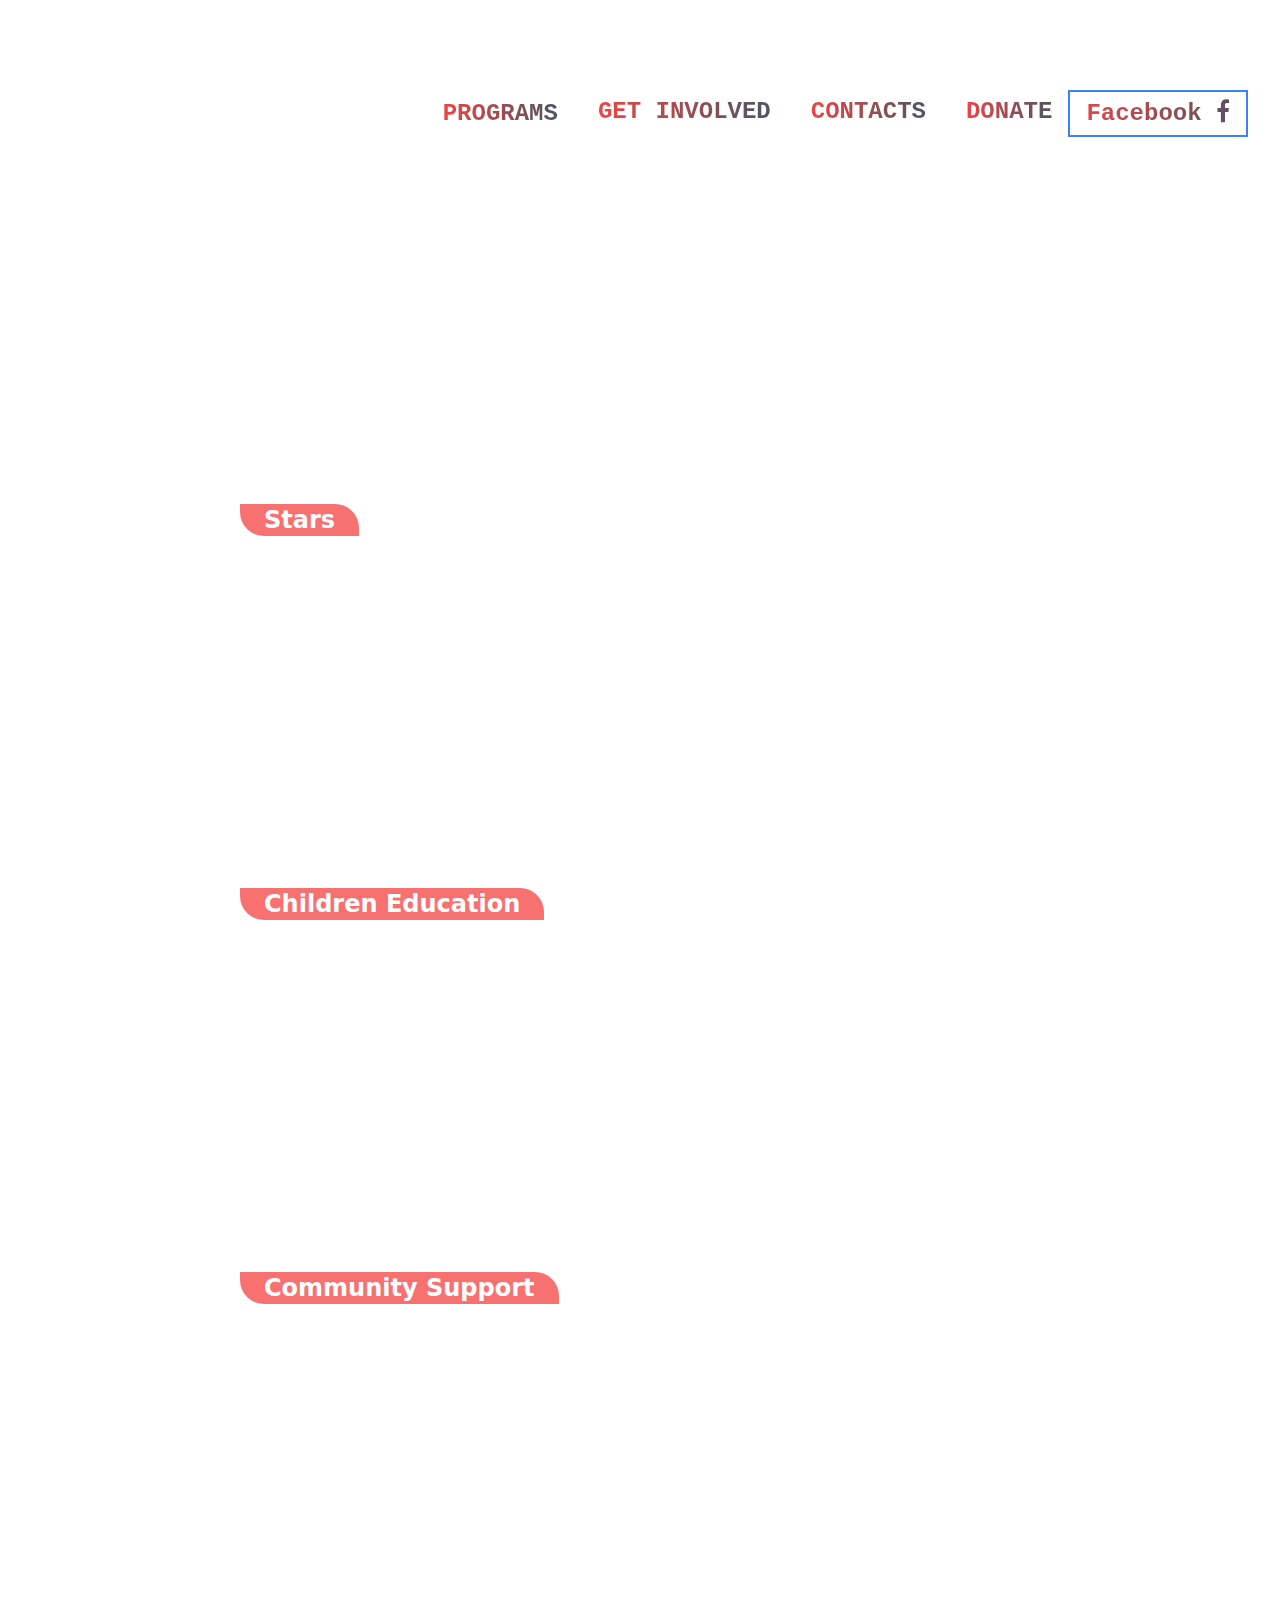
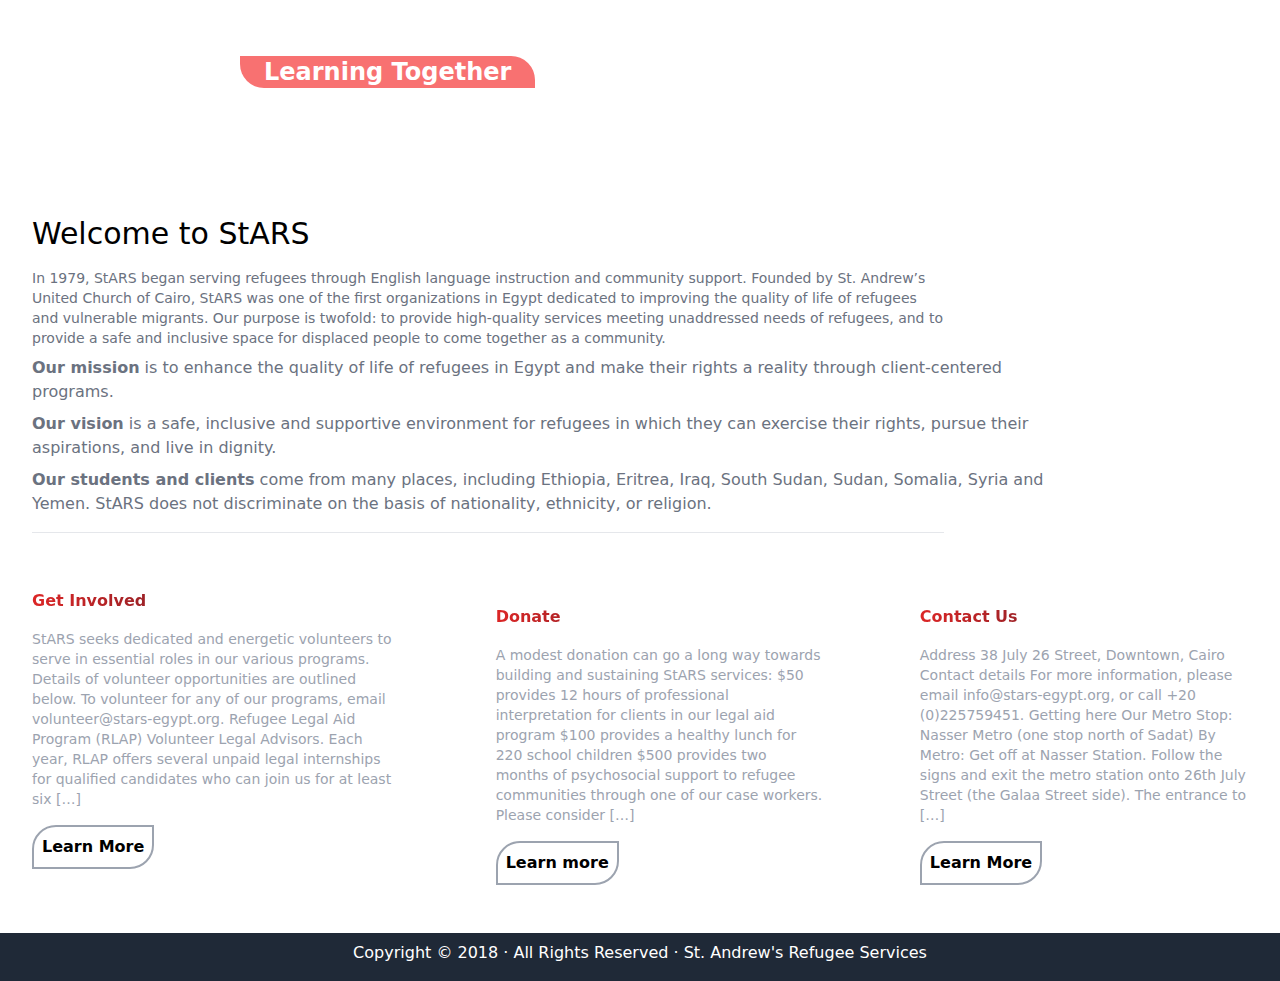
==== commit 85a69ecf: "asd" ====
--- a/index.html
+++ b/index.html
@@ -66,37 +66,45 @@
           <div class="text-white mx-12 my-12 rounded-3xl">
             <div class="container relative z-0 pt-2"> 
                 <div class="glider">
-                      <div class="flex relative">
-                          <span class="w-10/12 h-96 bg-cover mx-16  bg-center mr-3" alt="" style="background-image: url(http://stars-egypt.org/wp-content/uploads/2017/05/Capture-1024x536.png);
+                    <div class="w-auto">
+                      <div class="flex relative">
+                          <div class="w-10/12 h-96 bg-cover mx-16  bg-center mr-3" alt="" style="background-image: url(http://stars-egypt.org/wp-content/uploads/2017/05/Capture-1024x536.png);
                           border-radius: 1.5rem;">
                              <span class=" font-bold text-2xl bg-red-400 px-6  rounded-bl-3xl rounded-tr-3xl absolute top-72 left-40">Stars</span>
-                          </span>
-                  </div>
-                      <div class="flex relative">
-                          <span class="w-10/12 h-96 bg-cover mx-16  bg-center mr-3" alt="" style="background-image: url(http://stars-egypt.org/wp-content/uploads/2013/05/DSC_0095-1024x682.jpg);
+                          </div>
+                          </div>
+                  </div>
+                    <div class="w-auto">
+                      <div class="flex relative">
+                          <div class="w-10/12 h-96 bg-cover mx-16  bg-center mr-3" alt="" style="background-image: url(http://stars-egypt.org/wp-content/uploads/2013/05/DSC_0095-1024x682.jpg);
                           border-radius: 1.5rem;">
                              <span class=" font-bold text-2xl bg-red-400 px-6  rounded-bl-3xl rounded-tr-3xl absolute top-72 left-40">Children Education</span>
-                          </span>
-                  </div>
-                      <div class="flex relative">
-                          <span class="w-10/12 h-96 bg-cover mx-16  bg-center mr-3" alt="" style="background-image: url(http://stars-egypt.org/wp-content/uploads/2013/05/DSC_0086-1024x682.jpg);
+                          </div>
+                          </div>
+                  </div>
+                    <div class="w-auto">
+                      <div class="flex relative">
+                          <div class="w-10/12 h-96 bg-cover mx-16  bg-center mr-3" alt="" style="background-image: url(http://stars-egypt.org/wp-content/uploads/2013/05/DSC_0086-1024x682.jpg);
                           border-radius: 1.5rem;">
                              <span class=" font-bold text-2xl bg-red-400 px-6  rounded-bl-3xl rounded-tr-3xl absolute top-72 left-40">Community Support</span>
-                          </span>
-                  </div>
-                      <div class="flex relative">
-                          <span class="w-10/12 h-96 bg-cover mx-16  bg-center mr-3" alt="" style="background-image: url(http://stars-egypt.org/wp-content/uploads/2013/05/DSC_0145-1024x682.jpg);
+                          </div>
+                          </div>
+                  </div>
+                    <div class="w-auto">
+                      <div class="flex relative">
+                          <div class="w-10/12 h-96 bg-cover mx-16  bg-center mr-3" alt="" style="background-image: url(http://stars-egypt.org/wp-content/uploads/2013/05/DSC_0145-1024x682.jpg);
                           border-radius: 1.5rem;">
                              <span class=" font-bold text-2xl bg-red-400 px-6  rounded-bl-3xl rounded-tr-3xl absolute top-72 left-40">Learning Together</span>
-                          </span>
+                          </div>
+                          </div>
                   </div>
                   
                 </div>
                 <div class="flex container relatieve z-10">
-                    <button aria-label="Next" class="next text-3xl absolute focus:outline-none bottom-32 right-44  text-white  transition-colors duration-200">
+                    <button aria-label="Next" class="next text-3xl absolute focus:outline-none bottom-32 right-64  text-white  transition-colors duration-200">
                     <i class=" fa fa-angle-right fa-2x animate-pulse"></i>
                     </button>
-                    <button aria-label="Previous" class="prev focus:outline-none bottom-32 left-52 text-3xl text-white absolute  transition-colors duration-200">
+                    <button aria-label="Previous" class="prev focus:outline-none bottom-32 left-32 text-3xl text-white absolute  transition-colors duration-200">
                         <i class=" fa fa-angle-left fa-2x animate-pulse	"></i>
                     </button>
                 </div>
@@ -162,13 +170,13 @@
         <img class="rounded-3xl" src="http://stars-egypt.org/wp-content/uploads/2013/05/DSC_0151-640x320.jpg" alt="">
     </div>
     <div class="py-4">
-        <h2 class="font-bold">Get Involved</h2>
+        <h2 class="font-bold bg-clip-text text-transparent bg-gradient-to-r from-red-600 to-gray-900">Get Involved</h2>
     </div>
     <div class="text-gray-400 text-sm">
         <p class=""><p>StARS seeks dedicated and energetic volunteers to serve in essential roles in our various programs. Details of volunteer opportunities are outlined below. To volunteer for any of our programs, email volunteer@stars-egypt.org. Refugee Legal Aid Program (RLAP) Volunteer Legal Advisors. Each year, RLAP offers several unpaid legal internships for qualified candidates who can join us for at least six […]</p></p>
     </div>
     <div class="pt-4">
-            <button class="border-2 py-2 px-2 rounded-1xl border-gray-400 font-bold">Learn More</button>
+            <button class="border-2 py-2 px-2 rounded-tl-3xl rounded-br-3xl border-gray-400 font-bold">Learn More</button>
     </div>
 </div>
   
@@ -177,13 +185,13 @@
         <img class="rounded-3xl" src="http://stars-egypt.org/wp-content/uploads/2013/05/DSC_0048-640x320.jpg" alt="">
     </div>
     <div class="py-4">
-        <h2 class="font-bold">Donate</h2>
+        <h2 class="font-bold bg-clip-text text-transparent bg-gradient-to-r from-red-600 to-gray-900">Donate</h2>
     </div>
     <div class="text-gray-400 text-sm">
         <p class=""><p>A modest donation can go a long way towards building and sustaining StARS services: $50 provides 12 hours of professional interpretation for clients in our legal aid program $100 provides a healthy lunch for 220 school children $500 provides two months of psychosocial support to refugee communities through one of our case workers. Please consider […]</p></p>
     </div>
     <div class="pt-4">
-            <button class="border-2 py-2 px-2 rounded-1xl border-gray-400 font-bold">Learn more</button>
+            <button class="border-2 py-2 px-2 rounded-tl-3xl rounded-br-3xl border-gray-400 font-bold">Learn more</button>
     </div>
 </div>
   
@@ -192,13 +200,13 @@
         <img class="rounded-3xl" src="http://stars-egypt.org/wp-content/uploads/2013/05/DSC_0145-640x320.jpg" alt="">
     </div>
     <div class="py-4">
-        <h2 class="font-bold">Contact Us</h2>
+        <h2 class="font-bold bg-clip-text text-transparent bg-gradient-to-r from-red-600 to-gray-900">Contact Us</h2>
     </div>
     <div class="text-gray-400 text-sm">
         <p class=""><p>Address 38 July 26 Street, Downtown, Cairo Contact details For more information, please email info@stars-egypt.org, or call +20 (0)225759451. Getting here Our Metro Stop: Nasser Metro (one stop north of Sadat) By Metro: Get off at Nasser Station. Follow the signs and exit the metro station onto 26th July Street (the Galaa Street side). The entrance to […]</p></p>
     </div>
     <div class="pt-4">
-            <button class="border-2 py-2 px-2 rounded-1xl border-gray-400 font-bold">Learn More</button>
+            <button class="border-2 py-2 px-2 rounded-tl-3xl rounded-br-3xl border-gray-400 font-bold">Learn More</button>
     </div>
 </div>
   
--- a/styles.css
+++ b/styles.css
@@ -603,8 +603,17 @@
   --tw-gradient-stops: var(--tw-gradient-from), var(--tw-gradient-to, rgba(239, 68, 68, 0));
 }
 
+.from-red-600 {
+  --tw-gradient-from: #dc2626;
+  --tw-gradient-stops: var(--tw-gradient-from), var(--tw-gradient-to, rgba(220, 38, 38, 0));
+}
+
 .to-gray-600 {
   --tw-gradient-to: #4b5563;
+}
+
+.to-gray-900 {
+  --tw-gradient-to: #111827;
 }
 
 .bg-center {
@@ -638,8 +647,16 @@
   border-radius: 9999px;
 }
 
+.rounded-tl-3xl {
+  border-top-left-radius: 1.5rem;
+}
+
 .rounded-tr-3xl {
   border-top-right-radius: 1.5rem;
+}
+
+.rounded-br-3xl {
+  border-bottom-right-radius: 1.5rem;
 }
 
 .rounded-bl-3xl {
@@ -853,16 +870,16 @@
   bottom: 8rem;
 }
 
+.left-32 {
+  left: 8rem;
+}
+
 .left-40 {
   left: 10rem;
 }
 
-.right-44 {
-  right: 11rem;
-}
-
-.left-52 {
-  left: 13rem;
+.right-64 {
+  right: 16rem;
 }
 
 .top-72 {
@@ -927,6 +944,10 @@
   width: 3rem;
 }
 
+.w-auto {
+  width: auto;
+}
+
 .w-9\/12 {
   width: 75%;
 }
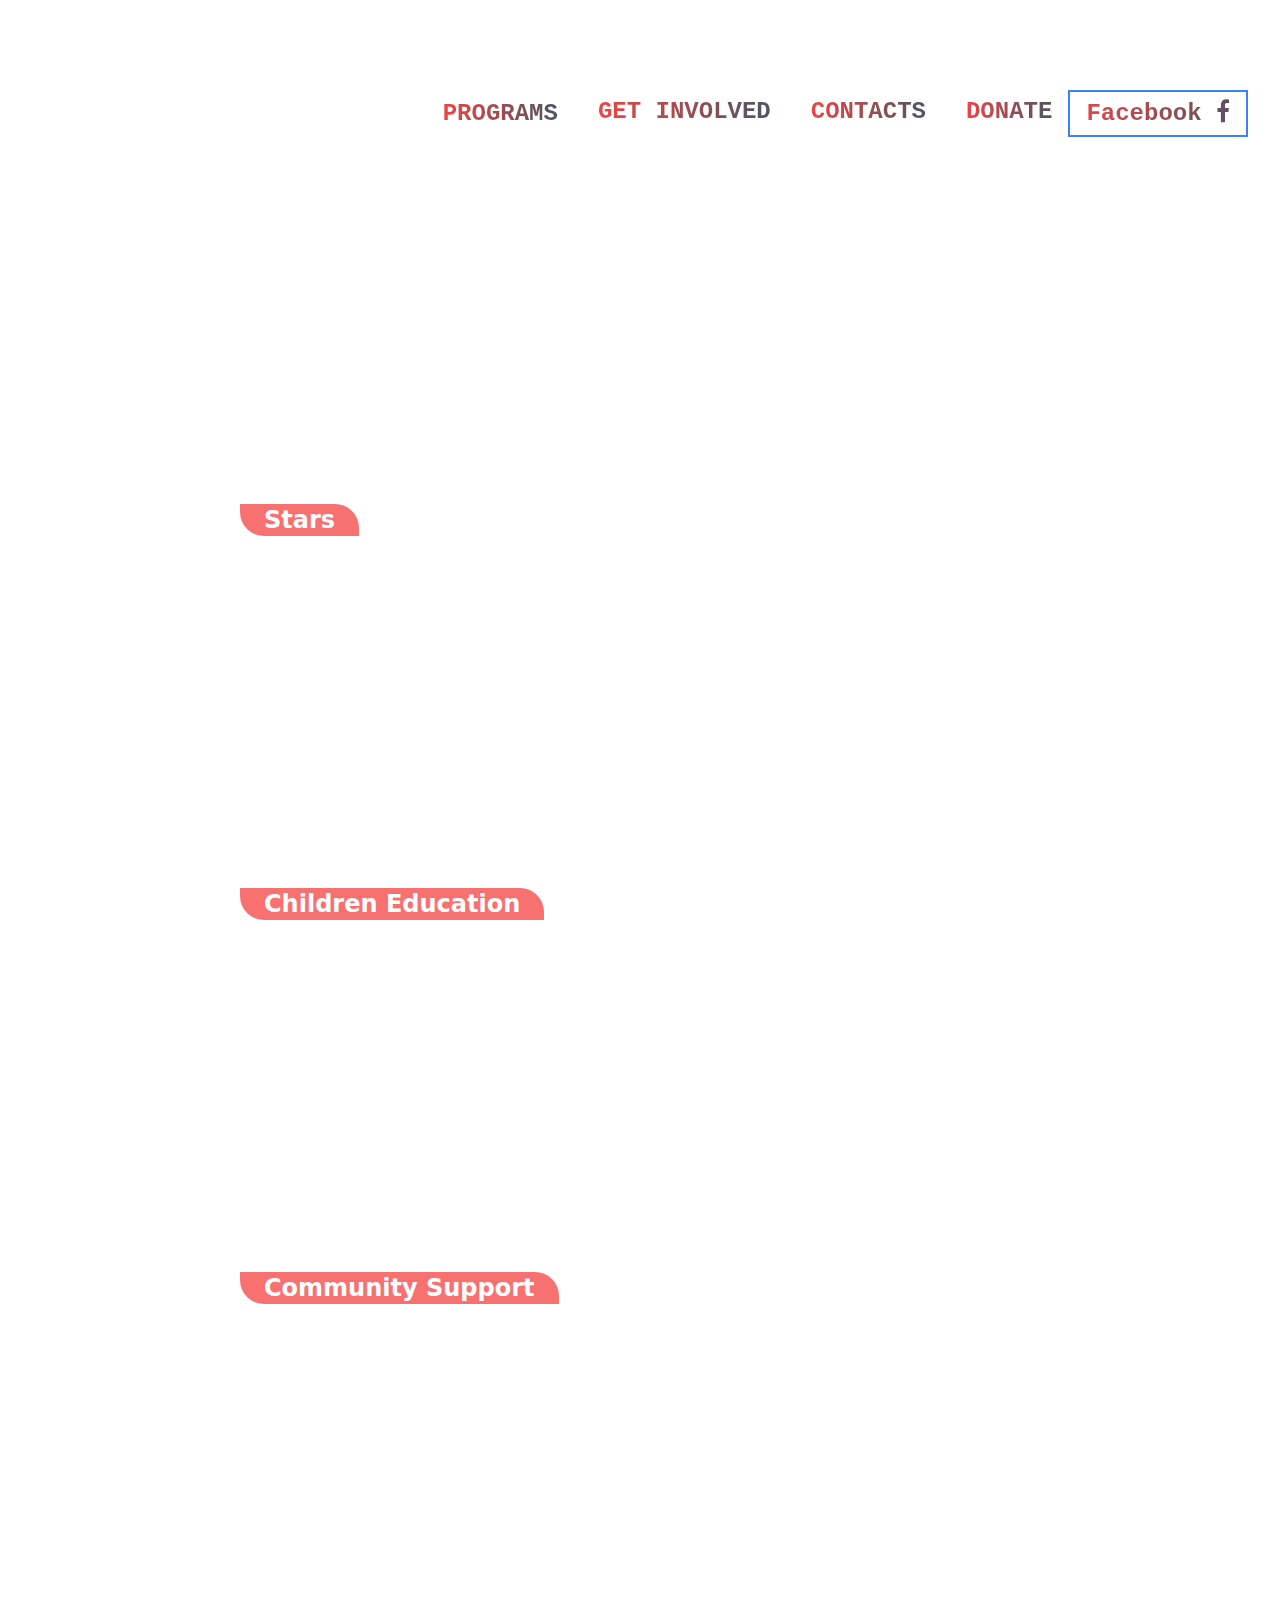
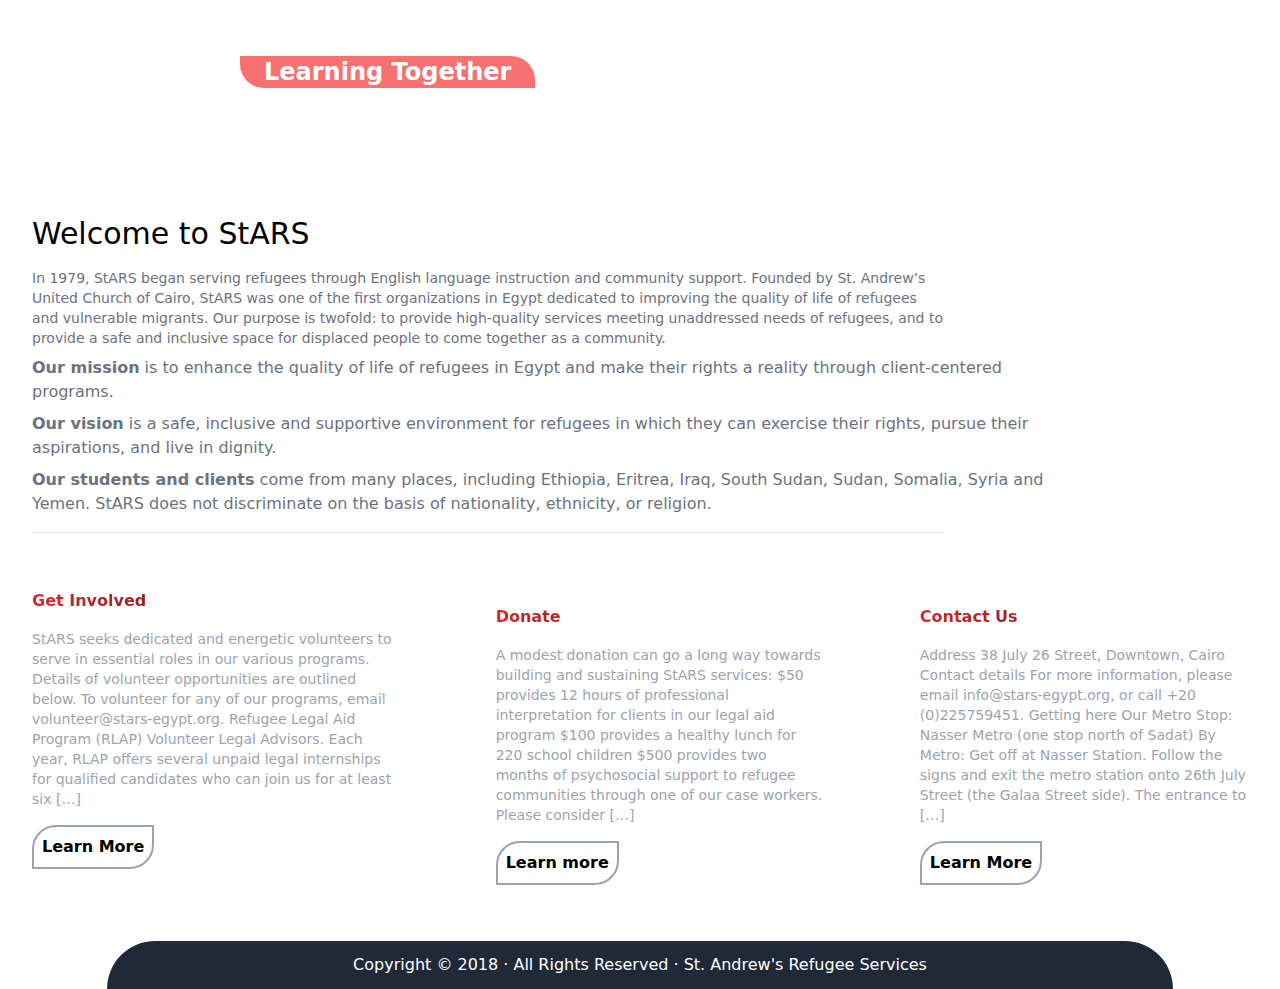
==== commit 16509b3f: "fasdas" ====
--- a/index.html
+++ b/index.html
@@ -27,9 +27,9 @@
             </ul>
         </div>
            <div class="flex pt-16">
-                <a href="" class="bg-clip-text text-transparent bg-gradient-to-r from-red-500 to-gray-600 font-semibold ml-10 uppercase font-mono">Get Involved</a>
-                <a href="" class="bg-clip-text text-transparent bg-gradient-to-r from-red-500 to-gray-600 font-semibold ml-10 uppercase font-mono">Contacts</a>
-                <a href="" class="bg-clip-text text-transparent bg-gradient-to-r from-red-500 to-gray-600 font-semibold ml-10 uppercase font-mono">Donate</a>
+                <a href="#involved" class="bg-clip-text text-transparent bg-gradient-to-r from-red-500 to-gray-600 font-semibold ml-10 uppercase font-mono">Get Involved</a>
+                <a href="#contact" class="bg-clip-text text-transparent bg-gradient-to-r from-red-500 to-gray-600 font-semibold ml-10 uppercase font-mono">Contacts</a>
+                <a href="#donate" class="bg-clip-text text-transparent bg-gradient-to-r from-red-500 to-gray-600 font-semibold ml-10 uppercase font-mono">Donate</a>
                 <div class="" id="icons">
                 <a class=" ml-4 font-mono bg-clip-text text-transparent bg-gradient-to-r from-red-500 to-gray-600 font-semibold border-2 px-4 py-2 border-blue-500 hover:bg-blue-500 hover:text-blue-500" href="">Facebook 
               <i class="fa fa-facebook"></i>
@@ -170,7 +170,7 @@
         <img class="rounded-3xl" src="http://stars-egypt.org/wp-content/uploads/2013/05/DSC_0151-640x320.jpg" alt="">
     </div>
     <div class="py-4">
-        <h2 class="font-bold bg-clip-text text-transparent bg-gradient-to-r from-red-600 to-gray-900">Get Involved</h2>
+        <h2 class="font-bold bg-clip-text text-transparent bg-gradient-to-r from-red-600 to-gray-900" id="involved">Get Involved</h2>
     </div>
     <div class="text-gray-400 text-sm">
         <p class=""><p>StARS seeks dedicated and energetic volunteers to serve in essential roles in our various programs. Details of volunteer opportunities are outlined below. To volunteer for any of our programs, email volunteer@stars-egypt.org. Refugee Legal Aid Program (RLAP) Volunteer Legal Advisors. Each year, RLAP offers several unpaid legal internships for qualified candidates who can join us for at least six […]</p></p>
@@ -185,7 +185,7 @@
         <img class="rounded-3xl" src="http://stars-egypt.org/wp-content/uploads/2013/05/DSC_0048-640x320.jpg" alt="">
     </div>
     <div class="py-4">
-        <h2 class="font-bold bg-clip-text text-transparent bg-gradient-to-r from-red-600 to-gray-900">Donate</h2>
+        <h2 class="font-bold bg-clip-text text-transparent bg-gradient-to-r from-red-600 to-gray-900" id="donate">Donate</h2>
     </div>
     <div class="text-gray-400 text-sm">
         <p class=""><p>A modest donation can go a long way towards building and sustaining StARS services: $50 provides 12 hours of professional interpretation for clients in our legal aid program $100 provides a healthy lunch for 220 school children $500 provides two months of psychosocial support to refugee communities through one of our case workers. Please consider […]</p></p>
@@ -200,7 +200,7 @@
         <img class="rounded-3xl" src="http://stars-egypt.org/wp-content/uploads/2013/05/DSC_0145-640x320.jpg" alt="">
     </div>
     <div class="py-4">
-        <h2 class="font-bold bg-clip-text text-transparent bg-gradient-to-r from-red-600 to-gray-900">Contact Us</h2>
+        <h2 class="font-bold bg-clip-text text-transparent bg-gradient-to-r from-red-600 to-gray-900" id="contact">Contact Us</h2>
     </div>
     <div class="text-gray-400 text-sm">
         <p class=""><p>Address 38 July 26 Street, Downtown, Cairo Contact details For more information, please email info@stars-egypt.org, or call +20 (0)225759451. Getting here Our Metro Stop: Nasser Metro (one stop north of Sadat) By Metro: Get off at Nasser Station. Follow the signs and exit the metro station onto 26th July Street (the Galaa Street side). The entrance to […]</p></p>
@@ -218,7 +218,7 @@
       
       <div class="block" id="block-nuvec">
         <div class="primo-component" id="component-nuvec">
-          <div><div class="bg-gray-800 w-full h-12">
+          <div><div class="bg-gray-800 mt-2 w-10/12 mx-auto rounded-tl-full rounded-tr-full h-12 pt-1">
     <p class="text-center text-white pt-2">Copyright © 2018 · All Rights Reserved · St. Andrew's Refugee Services</p>
 </div></div>
           
--- a/styles.css
+++ b/styles.css
@@ -663,6 +663,14 @@
   border-bottom-left-radius: 1.5rem;
 }
 
+.rounded-tl-full {
+  border-top-left-radius: 9999px;
+}
+
+.rounded-tr-full {
+  border-top-right-radius: 9999px;
+}
+
 .border-2 {
   border-width: 2px;
 }
@@ -765,6 +773,15 @@
   margin-right: 4rem;
 }
 
+.mx-auto {
+  margin-left: auto;
+  margin-right: auto;
+}
+
+.mt-2 {
+  margin-top: 0.5rem;
+}
+
 .mr-3 {
   margin-right: 0.75rem;
 }
@@ -836,6 +853,10 @@
 .py-12 {
   padding-top: 3rem;
   padding-bottom: 3rem;
+}
+
+.pt-1 {
+  padding-top: 0.25rem;
 }
 
 .pt-2 {
